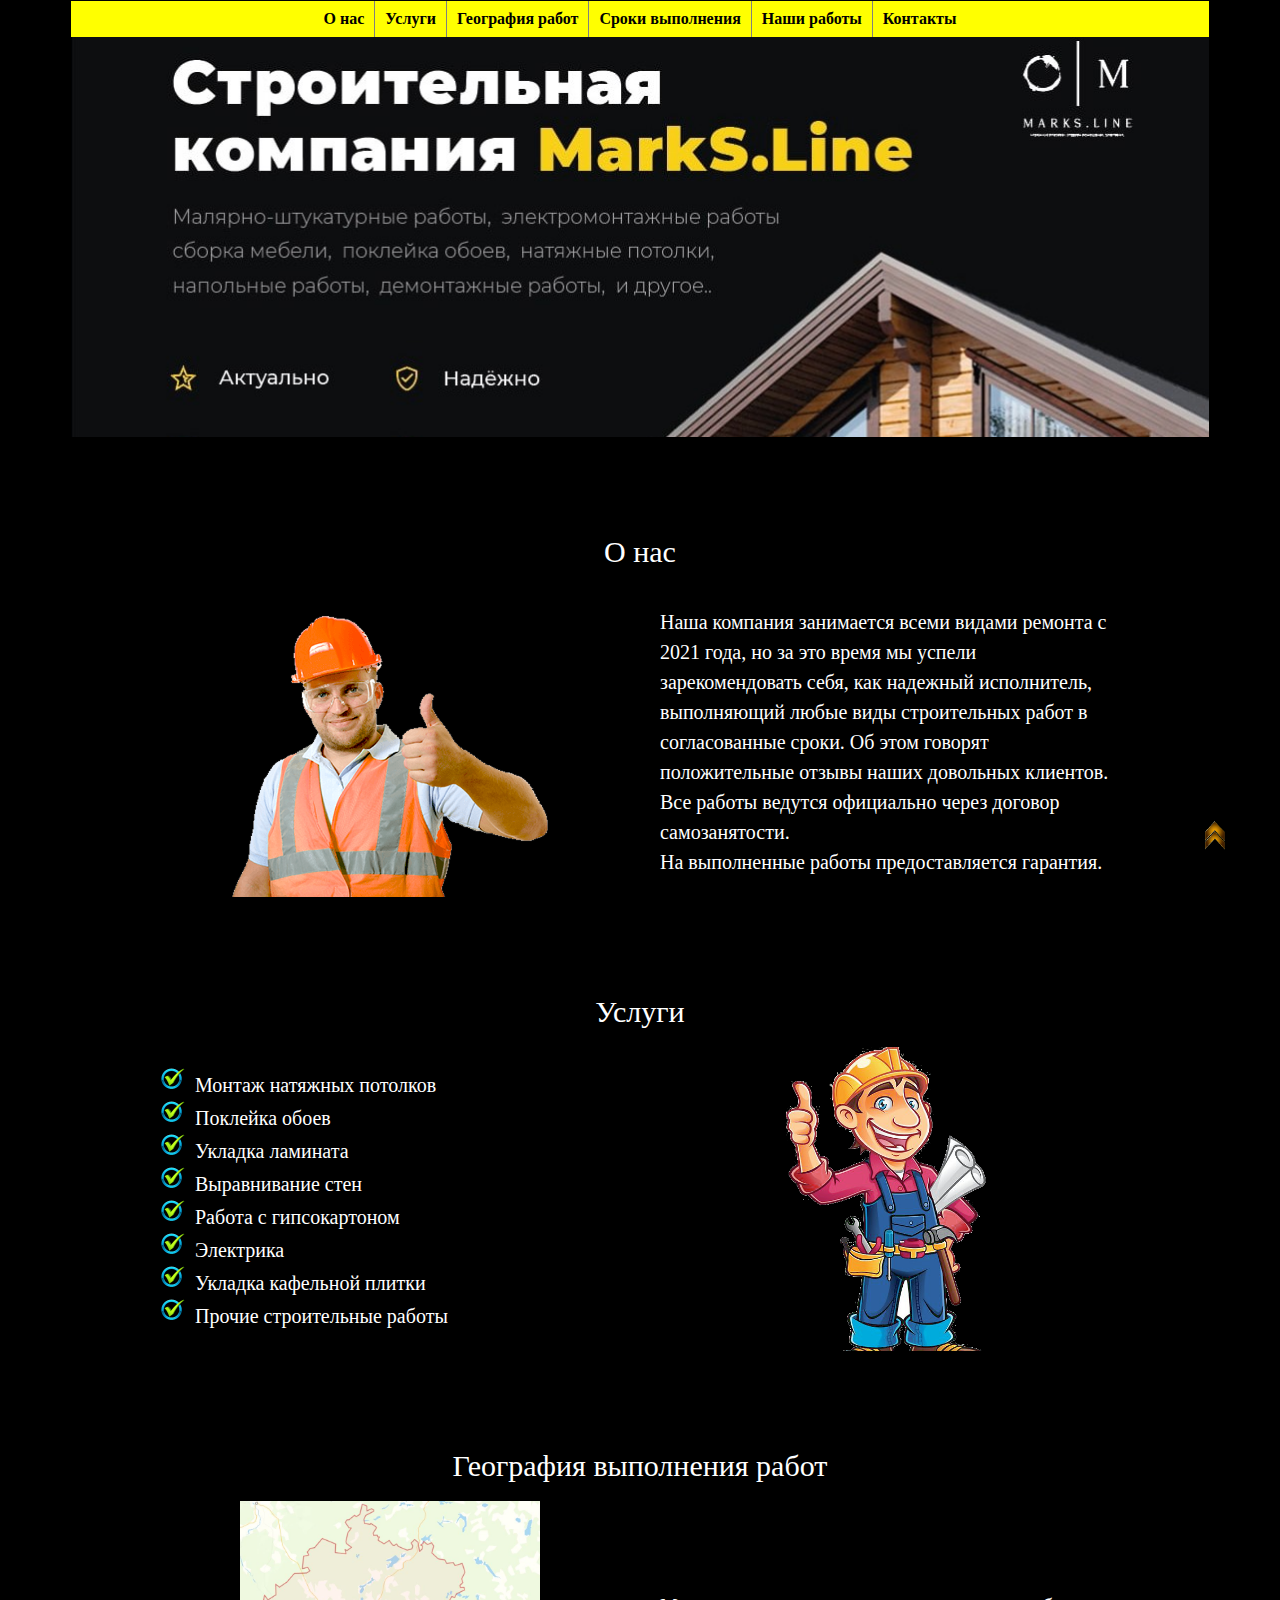
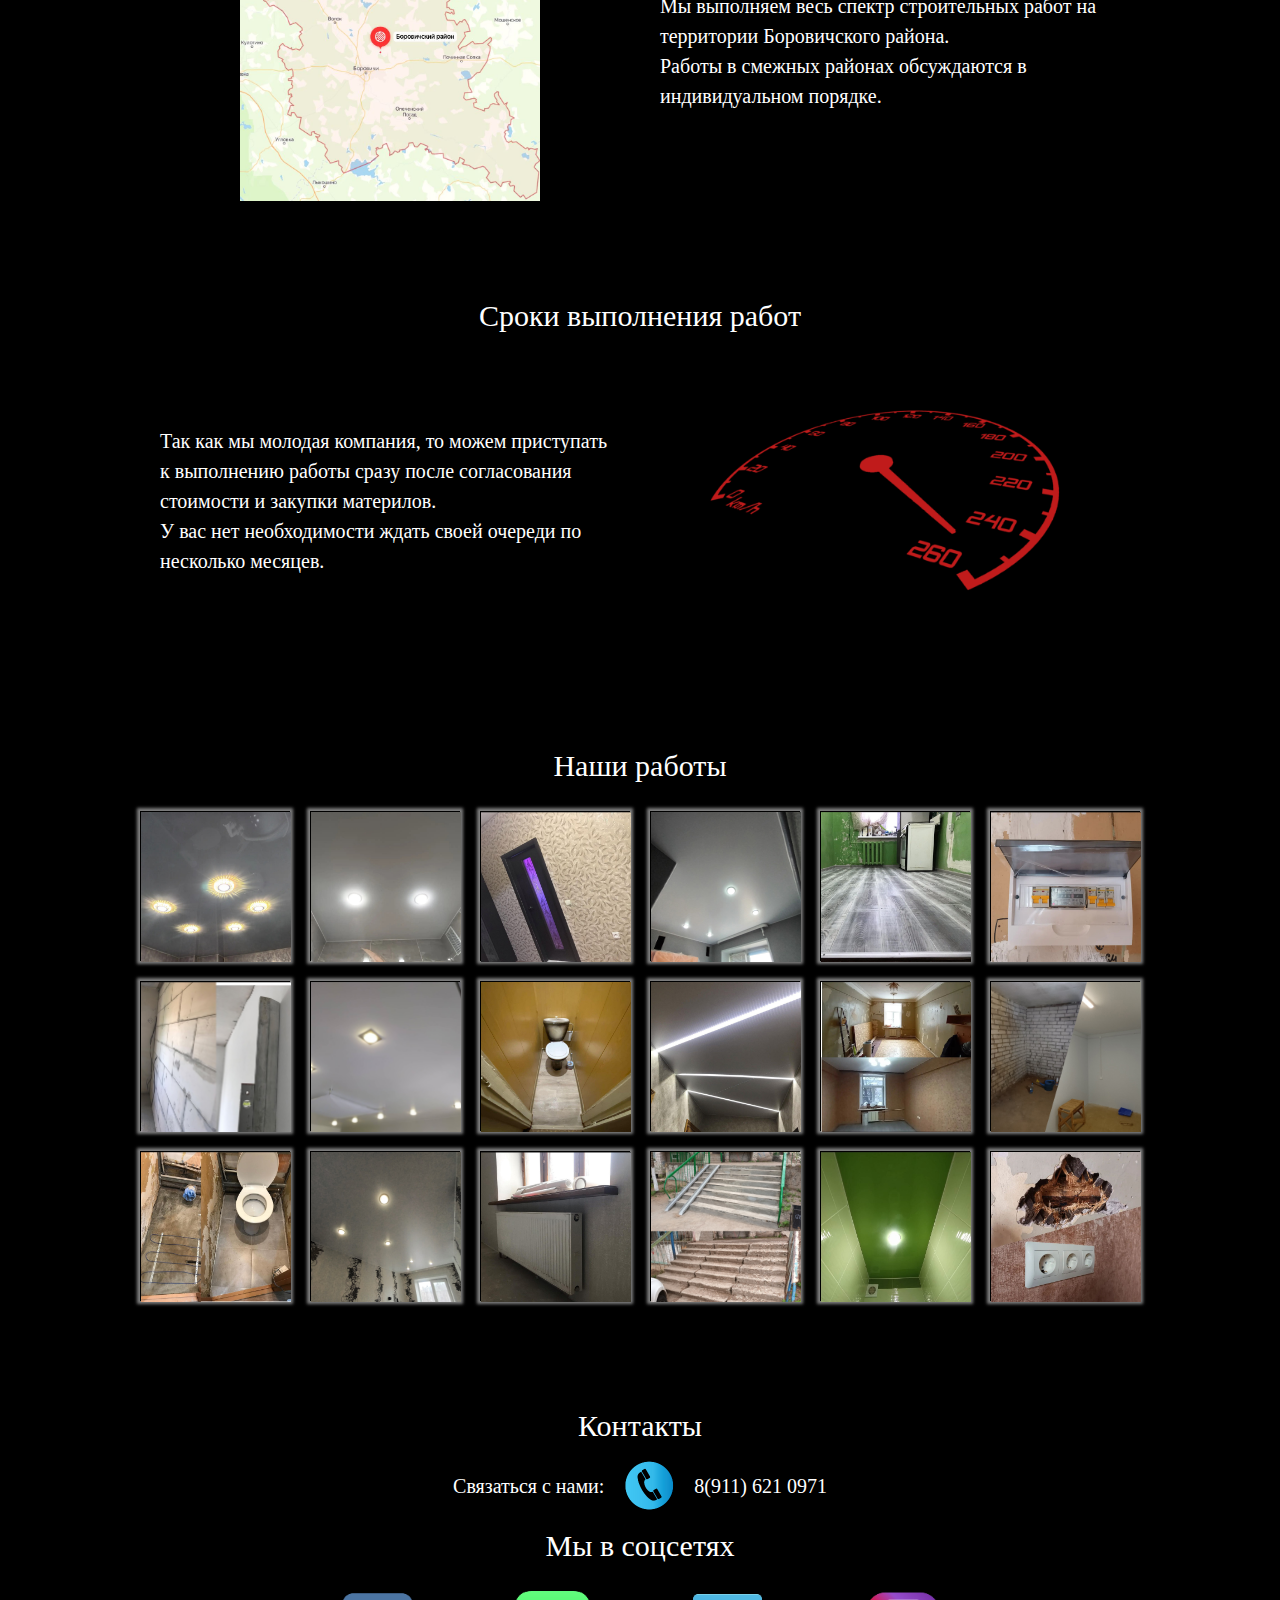
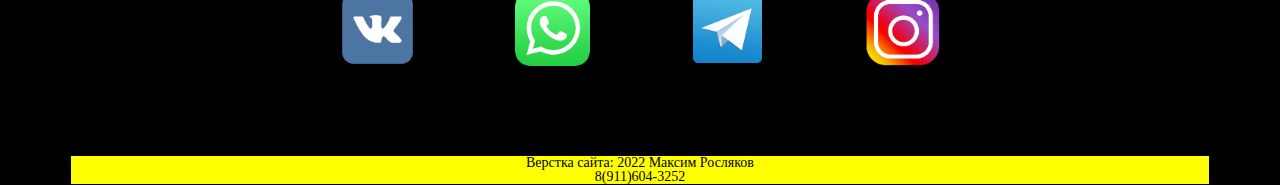
==== index.html @ 4c4a8132 "Add files via upload" ====
<!doctype html>
<html>

<head>
	<meta charset="utf-8">
	<title>MarksLine Ремонт квартир в городе Боровичи и районе</title>
	<link rel="shortcut icon" href="img/icon.jpg">
	<meta name="viewport" content="width=device-width, initial-scale=1.0">
	<link rel="stylesheet" href="css\style_base.css">
	<link rel="stylesheet" href="css\style.css">
	<meta name="description" content="Ремонт квартир в городе Боровичи и районе. Делаем все виды ремонта: натяжные потолки, поклейка обоев, выравнивание стен, ламинат, ремонт ванных комнат, полы, плитка. Работаем по договору">
	<meta name="yandex-verification" content="36c508fd38921c4e">
</head>

<body>
<!-- Yandex.Metrika counter -->
<script type="text/javascript" >
   (function(m,e,t,r,i,k,a){m[i]=m[i]||function(){(m[i].a=m[i].a||[]).push(arguments)};
   m[i].l=1*new Date();k=e.createElement(t),a=e.getElementsByTagName(t)[0],k.async=1,k.src=r,a.parentNode.insertBefore(k,a)})
   (window, document, "script", "https://mc.yandex.ru/metrika/tag.js", "ym");

   ym(89680756, "init", {
        clickmap:true,
        trackLinks:true,
        accurateTrackBounce:true,
        webvisor:true
   });
</script>
<noscript><div><img src="https://mc.yandex.ru/watch/89680756" style="position:absolute; left:-9999px;" alt="" /></div></noscript>
<!-- /Yandex.Metrika counter -->

<div class="container">
	<header>
		<div class="menu">
			<div class="menu_buttons"><a href="#about_us">О нас</a></div>
			<div class="menu_buttons"><a href="#service">Услуги</a></div>
			<div class="menu_buttons"><a href="#map">География работ</a></div>
			<div class="menu_buttons"><a href="#speed">Сроки выполнения</a></div>
			<div class="menu_buttons"><a href="#portfolio">Наши работы</a></div>
			<div class="menu_buttons"><a href="#contacts">Контакты</a></div>
		</div>
		<div class="header_bannner">
		</div>
	</header>

	<main>
		<div class="to_the_moon"><a href="#"><img src="img\up.png" width="100%"></a></div>
		<div class="about_us" id="about_us">
			<h2 align="center">О нас</h2>
			<div class="container_razdela">
				<div class="about_us_pic"></div>
				<div>
					<p>Наша компания занимается всеми видами ремонта с 2021 года, но за это время мы успели
					зарекомендовать себя, как надежный исполнитель, выполняющий любые виды строительных работ
					в согласованные сроки. Об этом говорят положительные отзывы наших довольных клиентов. </p>
					<p>Все работы ведутся официально через договор самозанятости.</p>
					<p>На выполненные работы предоставляется гарантия.</p>
				</div>
			</div>
		</div>
		<div class="service" id="service">
			<h2 align="center">Услуги</h2>
			<div class="container_razdela1">
				<div class="price">
					<ul>
						<li>Монтаж натяжных потолков</li>
						<li>Поклейка обоев</li>
						<li>Укладка ламината</li>
						<li>Выравнивание стен</li>
						<li>Работа с гипсокартоном</li>
						<li>Электрика</li>
						<li>Укладка кафельной плитки</li>
						<li>Прочие строительные работы</li>
					</ul>
				</div>
				<div class="service_pic"></div>
			</div>
		</div>
		<div class="map" id="map">
			<h2 align="center">География выполнения работ</h2>
			<div class="container_razdela">
				<div class="map_pic"></div>
				<div>
					<p>Мы выполняем весь спектр строительных работ на территории Боровичского района. </p>
					<p>Работы в смежных районах обсуждаются в индивидуальном порядке.</p>
				</div>
			</div>
		</div>
		<div class="speed" id="speed">
			<h2 align="center">Сроки выполнения работ</h2>
			<div class="container_razdela1">
				<div class="price">
					<p>Так как мы молодая компания, то можем приступать к выполнению работы сразу после согласования стоимости и закупки материлов. </p>
					<p>У вас нет необходимости ждать своей очереди по несколько месяцев.</p>
				</div>
				<div class="speed_pic"></div>
			</div>
		</div>
		<div class="portfolio" id="portfolio">
			<h2>Наши работы</h2>
	<div class="portfolio1">
		<div class="portfolio1_block">
			<div><a href="img/1.jpg" target="_blank"><img src="img/1.jpg" alt="Здесь должна быть картинка" width="150px" height="150px"></a></div>
			<div><a href="img/2.jpg" target="_blank"><img src="img/2.jpg" alt="Здесь должна быть картинка" width="150px" height="150px"></a></div>
			<div><a href="img/3.jpg" target="_blank"><img src="img/3.jpg" alt="Здесь должна быть картинка" width="150px" height="150px"></a></div>
			<div><a href="img/4.jpg" target="_blank"><img src="img/4.jpg" alt="Здесь должна быть картинка" width="150px" height="150px"></a></div>
			<div><a href="img/5.jpg" target="_blank"><img src="img/5.jpg" alt="Здесь должна быть картинка" width="150px" height="150px"></a></div>
			<div><a href="img/6.jpg" target="_blank"><img src="img/6.jpg" alt="Здесь должна быть картинка" width="150px" height="150px"></a></div>
			<div><a href="img/7.jpg" target="_blank"><img src="img/7.jpg" alt="Здесь должна быть картинка" width="150px" height="150px"></a></div>
			<div><a href="img/8.jpg" target="_blank"><img src="img/8.jpg" alt="Здесь должна быть картинка" width="150px" height="150px"></a></div>
			<div><a href="img/9.jpg" target="_blank"><img src="img/9.jpg" alt="Здесь должна быть картинка" width="150px" height="150px"></a></div>
		</div>
		<div class="portfolio1_block">
			<div><a href="img/10.jpg" target="_blank"><img src="img/10.jpg" alt="Здесь должна быть картинка" width="150px" height="150px"></a></div>
			<div><a href="img/11.jpg" target="_blank"><img src="img/11.jpg" alt="Здесь должна быть картинка" width="150px" height="150px"></a></div>
			<div><a href="img/12.jpg" target="_blank"><img src="img/12.jpg" alt="Здесь должна быть картинка" width="150px" height="150px"></a></div>
			<div><a href="img/13.jpg" target="_blank"><img src="img/13.jpg" alt="Здесь должна быть картинка" width="150px" height="150px"></a></div>
			<div><a href="img/14.jpg" target="_blank"><img src="img/14.jpg" alt="Здесь должна быть картинка" width="150px" height="150px"></a></div>
			<div><a href="img/15.jpg" target="_blank"><img src="img/15.jpg" alt="Здесь должна быть картинка" width="150px" height="150px"></a></div>
			<div><a href="img/16.jpg" target="_blank"><img src="img/16.jpg" alt="Здесь должна быть картинка" width="150px" height="150px"></a></div>
			<div><a href="img/17.jpg" target="_blank"><img src="img/17.jpg" alt="Здесь должна быть картинка" width="150px" height="150px"></a></div>
			<div><a href="img/18.jpg" target="_blank"><img src="img/18.jpg" alt="Здесь должна быть картинка" width="150px" height="150px"></a></div>
		</div>
	</div>
		</div>
		<div class="contacts" id="contacts">
			<h2>Контакты</h2>
			<div class="phone">
				<div class="phone_us">Связаться с нами:</div>
				<div><a href="tel:89116210971" target="_blank"><div class="phone_pic"></div></a></div>
				<div class="phone_link"><a href="tel:89116210971" target="_blank">8(911) 621 0971</a></div>
			</div>
			<h2>Мы в соцсетях</h2>
			<div class="socseti">
				<a href="https://vk.com/marks.line" target="_blank"><div class="vk"></div></a>
				<a href="https://wa.me/79116210971" target="_blank"><div class="whatsapp"></div></a>
				<a href="https://telegram.me/79116210971" target="_blank"><div class="telegram"></div></a>
				<a href="https://www.instagram.com/marks.line/?igshid=YmMyMTA2M2Y%3D" target="_blank"><div class="instagram"></div></a>
			</div>
		</div>

	</main>

	<footer>
		Верстка сайта: 2022 Максим Росляков <br> 8(911)604-3252
	</footer>
</div>
</body>
</html>
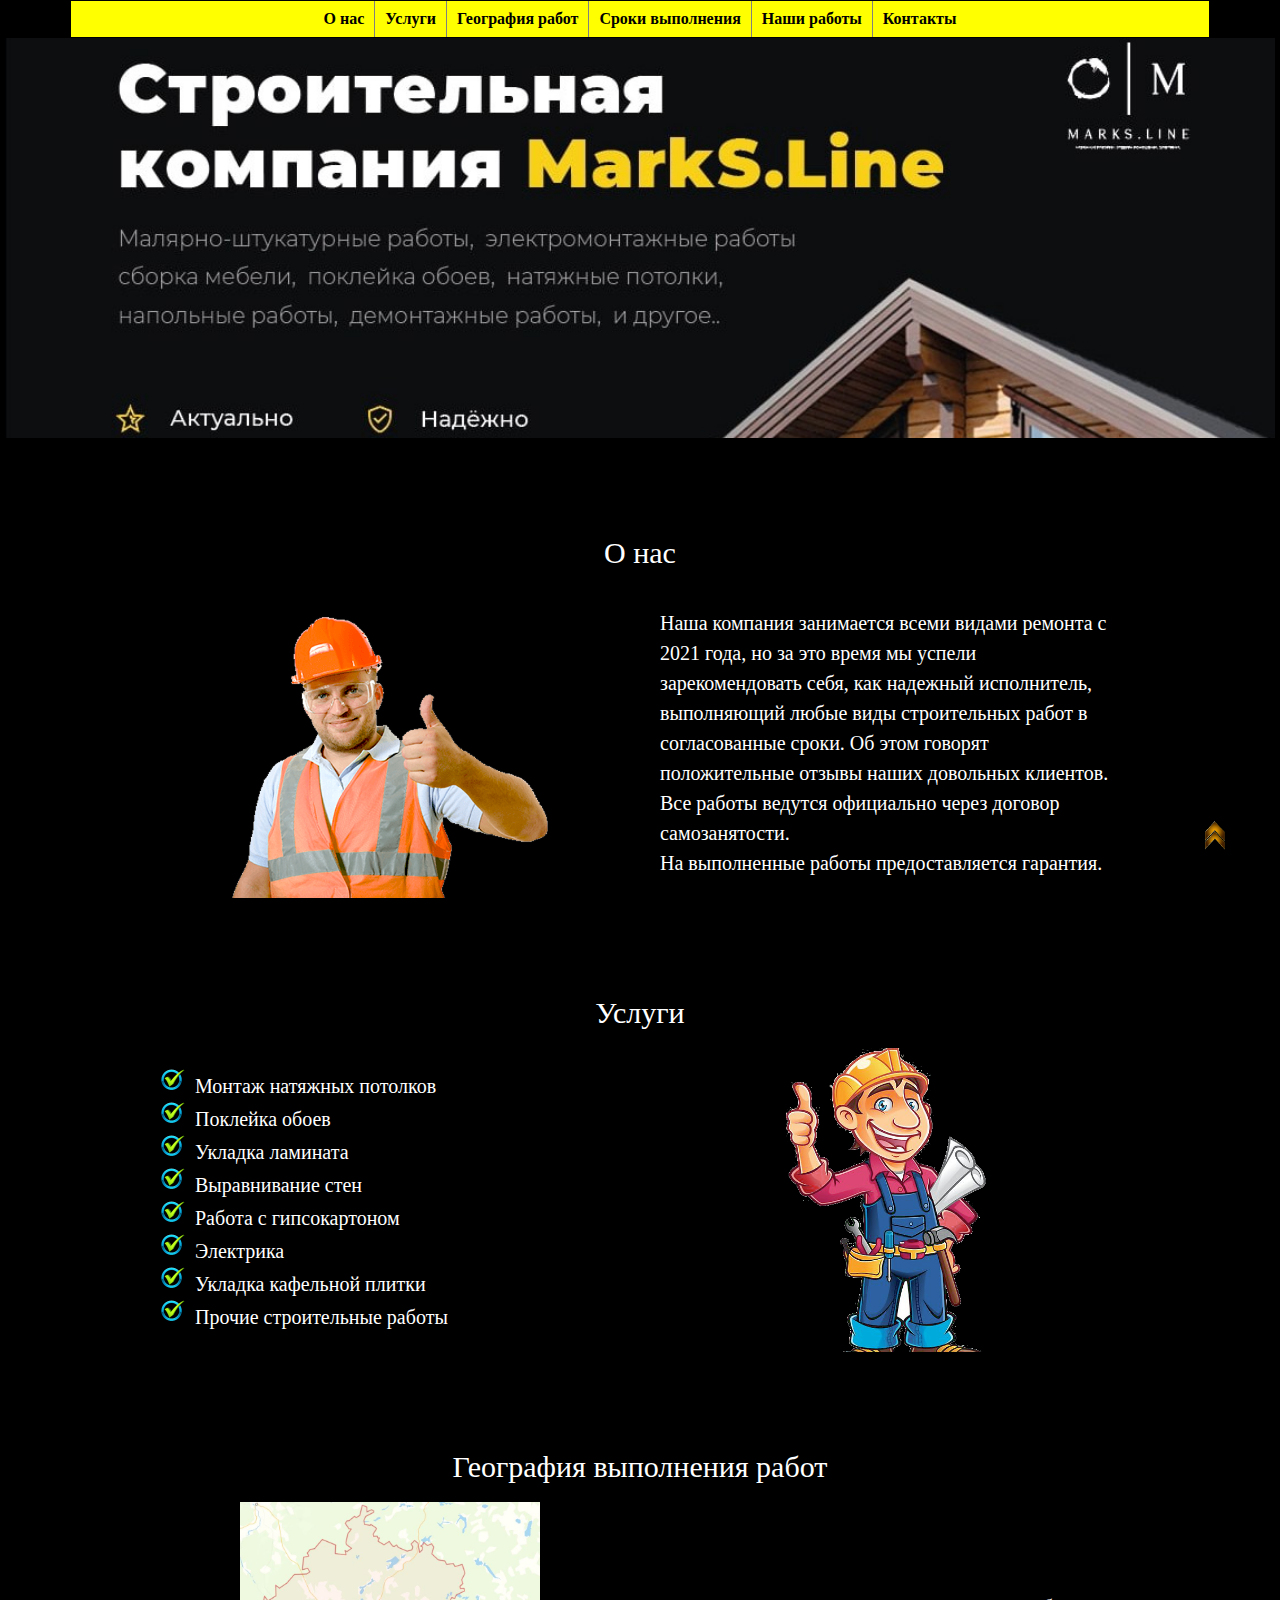
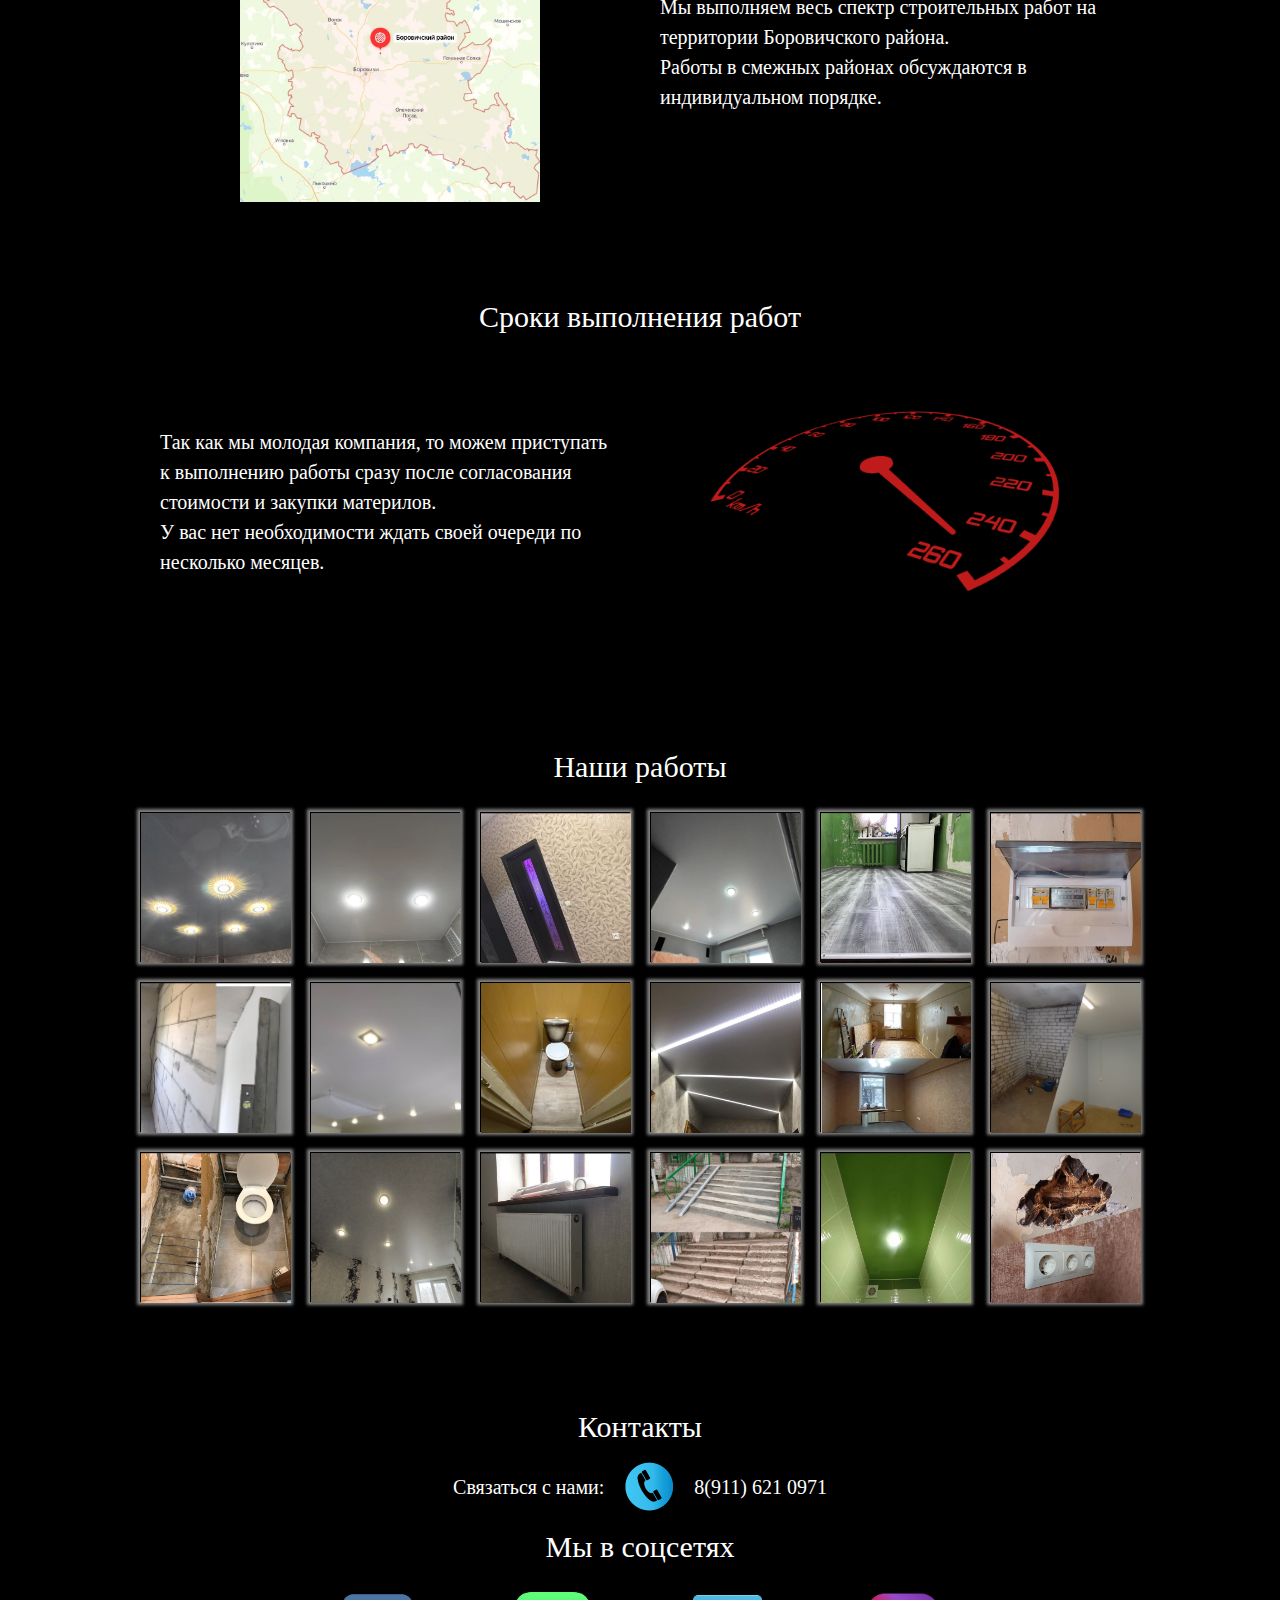
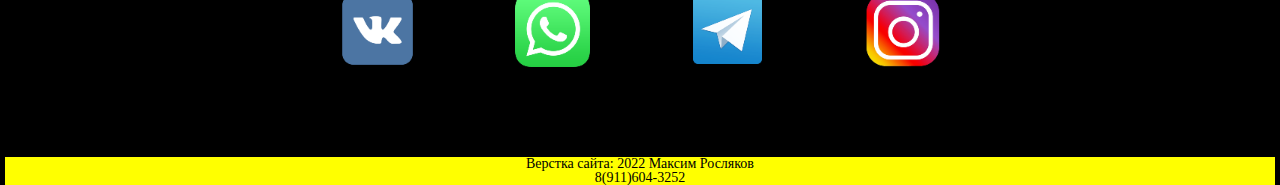
==== commit 8b63ee0a: "add burger menu in mobile version" ====
--- a/index.html
+++ b/index.html
@@ -10,6 +10,7 @@
 	<link rel="stylesheet" href="css\style.css">
 	<meta name="description" content="Ремонт квартир в городе Боровичи и районе. Делаем все виды ремонта: натяжные потолки, поклейка обоев, выравнивание стен, ламинат, ремонт ванных комнат, полы, плитка. Работаем по договору">
 	<meta name="yandex-verification" content="36c508fd38921c4e">
+	<script type="text/javascript" src="js/script.js"></script>
 </head>
 
 <body>
@@ -31,6 +32,7 @@
 
 <div class="container">
 	<header>
+<!--------------------------desktop menu---------------------------->
 		<div class="menu">
 			<div class="menu_buttons"><a href="#about_us">О нас</a></div>
 			<div class="menu_buttons"><a href="#service">Услуги</a></div>
@@ -39,6 +41,18 @@
 			<div class="menu_buttons"><a href="#portfolio">Наши работы</a></div>
 			<div class="menu_buttons"><a href="#contacts">Контакты</a></div>
 		</div>
+<!------------------------mobile menu------------------------------>
+		<div class="menu_mobile" id="menu" onclick="open1();">
+		<ul id="hide">|||</div>
+			<li class="punkt" id="menu_open_check1"><a href="#about_us">О нас</a></li>
+			<li class="punkt" id="menu_open_check2"><a href="#service">Услуги</a></li>
+			<li class="punkt" id="menu_open_check3"><a href="#map">География работ</a></li>
+			<li class="punkt" id="menu_open_check4"><a href="#speed">Сроки выполнения</a></li>
+			<li class="punkt" id="menu_open_check5"><a href="#portfolio">Наши работы</a></li>
+			<li class="punkt" id="menu_open_check6"><a href="#contacts">Контакты</a></li>
+		</ul>
+	</div>
+<!----------------------------------------------------------------->
 		<div class="header_bannner">
 		</div>
 	</header>
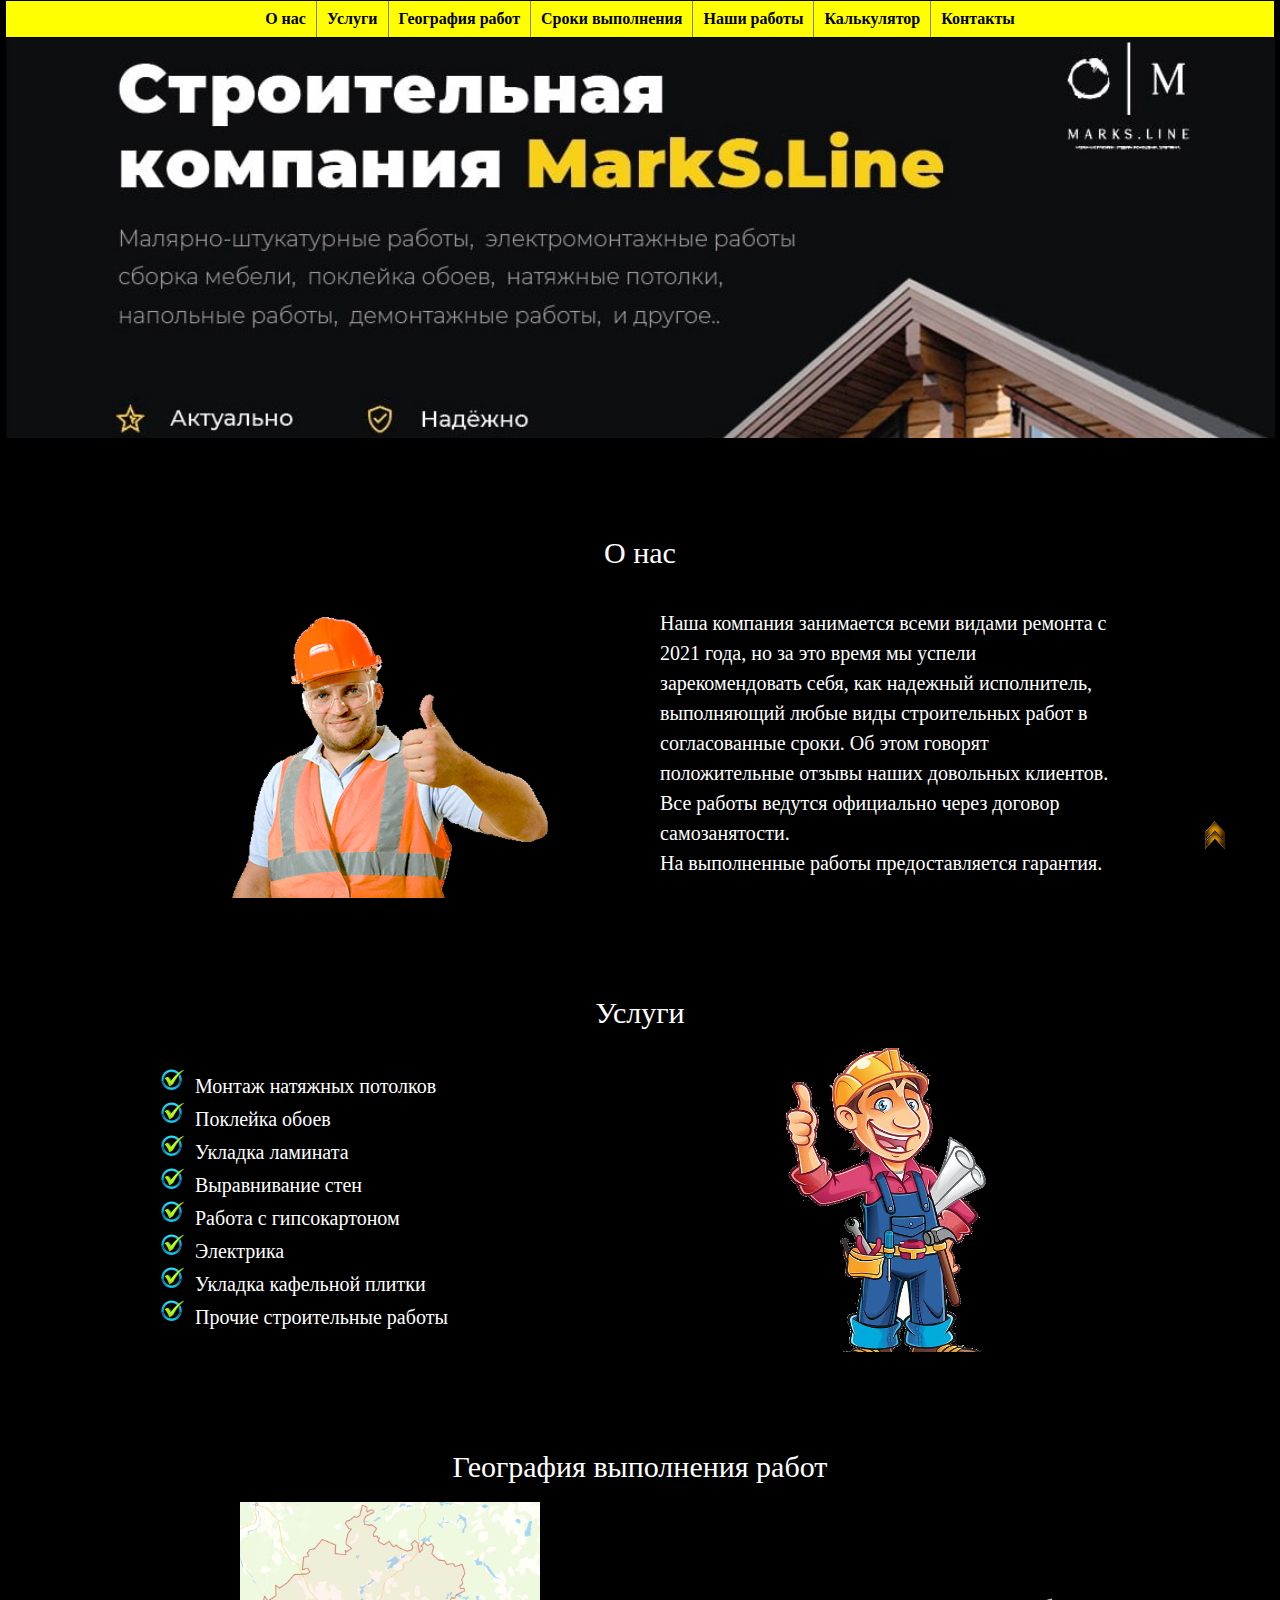
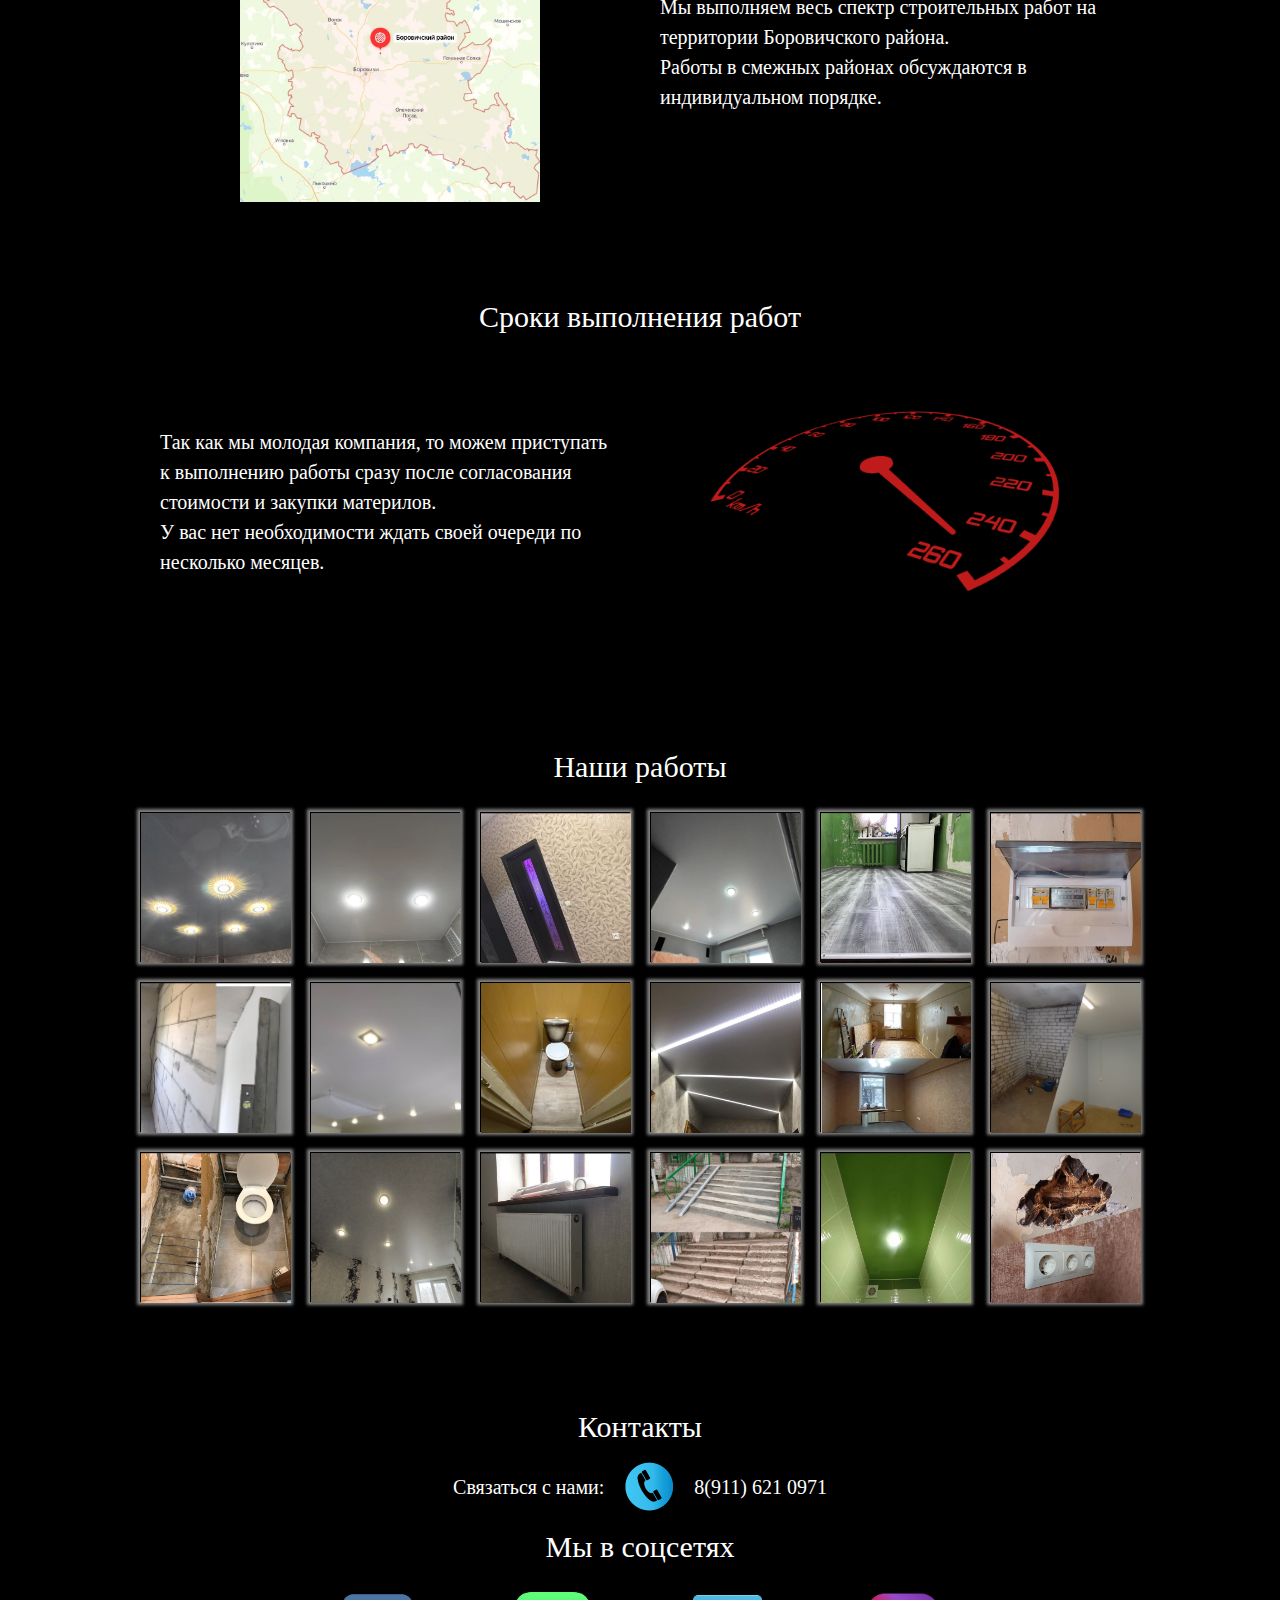
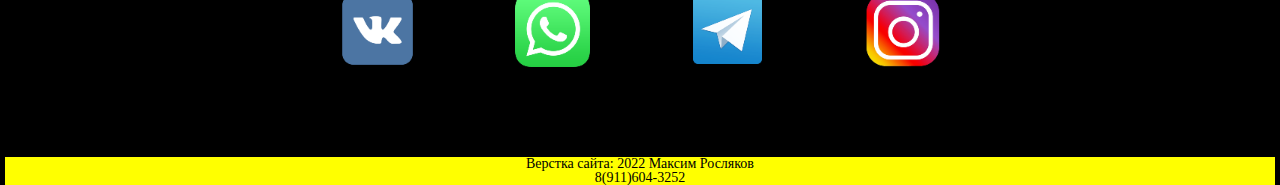
==== commit 64129da2: "add ceiling calculator page" ====
--- a/index.html
+++ b/index.html
@@ -39,6 +39,7 @@
 			<div class="menu_buttons"><a href="#map">География работ</a></div>
 			<div class="menu_buttons"><a href="#speed">Сроки выполнения</a></div>
 			<div class="menu_buttons"><a href="#portfolio">Наши работы</a></div>
+			<div class="menu_buttons"><a href="ceiling_calculator.html" target="_blank">Калькулятор</a></div>
 			<div class="menu_buttons"><a href="#contacts">Контакты</a></div>
 		</div>
 <!------------------------mobile menu------------------------------>
@@ -49,7 +50,8 @@
 			<li class="punkt" id="menu_open_check3"><a href="#map">География работ</a></li>
 			<li class="punkt" id="menu_open_check4"><a href="#speed">Сроки выполнения</a></li>
 			<li class="punkt" id="menu_open_check5"><a href="#portfolio">Наши работы</a></li>
-			<li class="punkt" id="menu_open_check6"><a href="#contacts">Контакты</a></li>
+			<li class="punkt" id="menu_open_check6"><a href="ceiling_calculator.html" target = "_blank">Калькулятор</a></li>
+			<li class="punkt" id="menu_open_check7"><a href="#contacts">Контакты</a></li>
 		</ul>
 	</div>
 <!----------------------------------------------------------------->
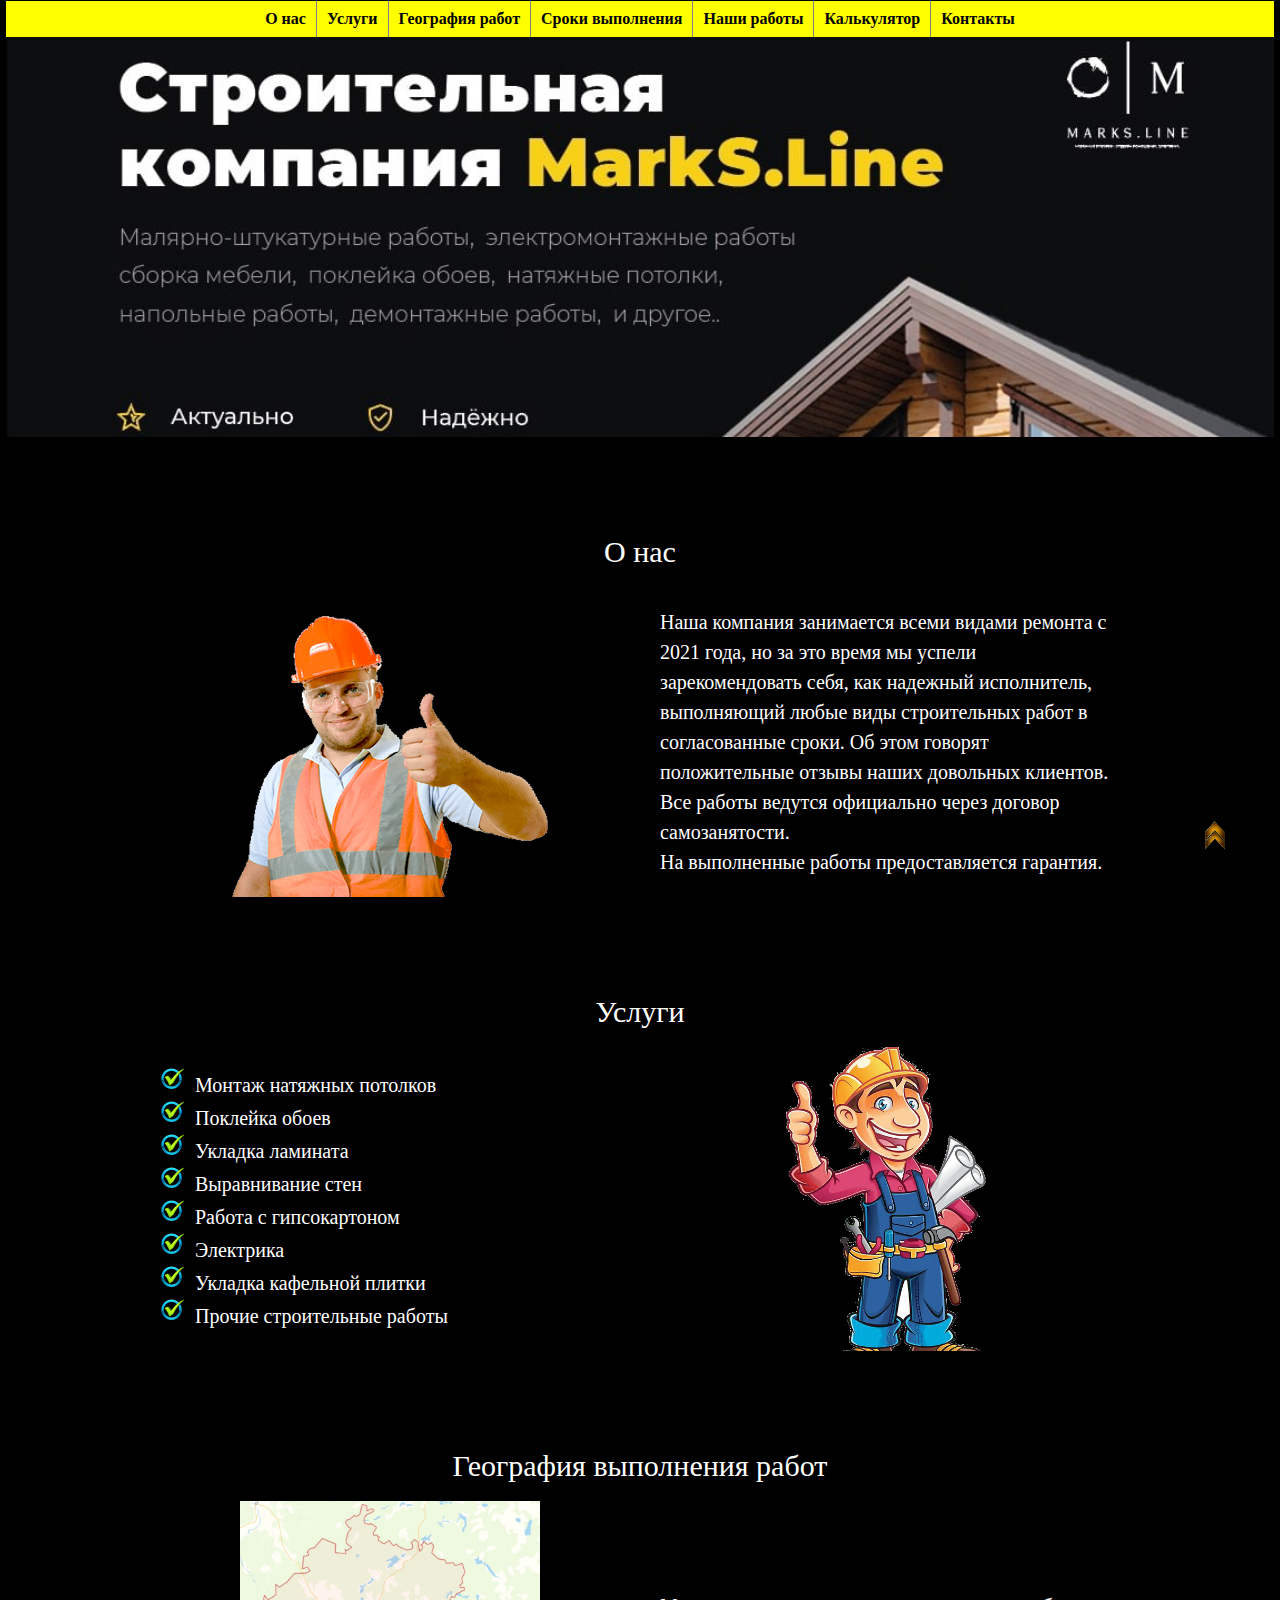
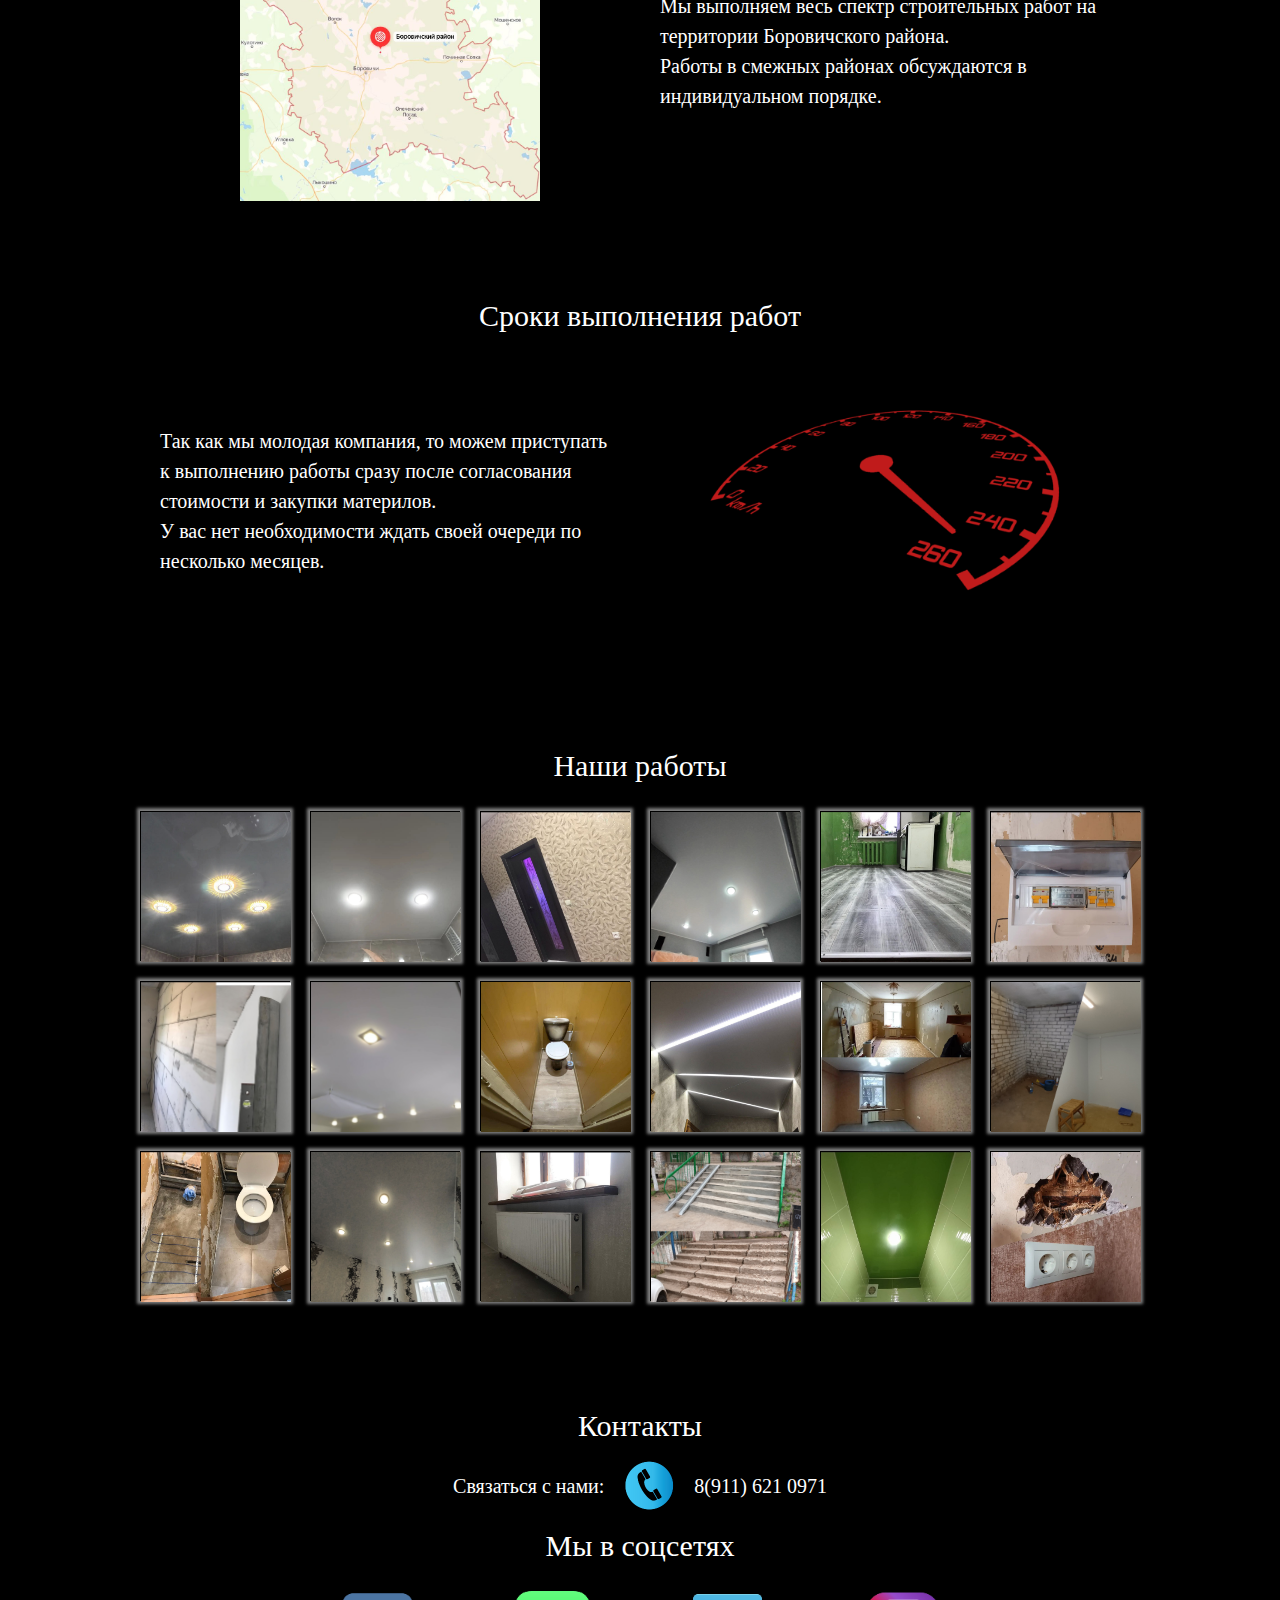
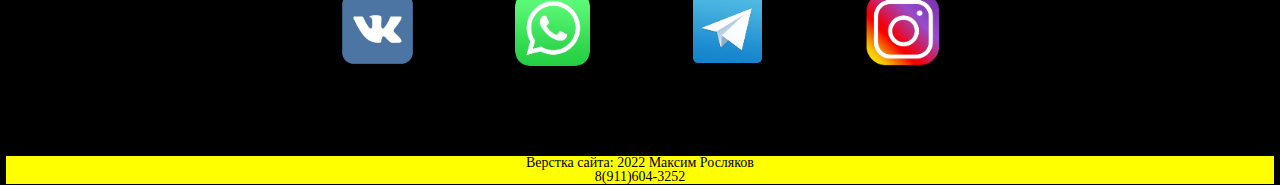
==== commit 4e25abd1: "fixed mobile menu, divide css styles" ====
--- a/index.html
+++ b/index.html
@@ -6,11 +6,12 @@
 	<title>MarksLine Ремонт квартир в городе Боровичи и районе</title>
 	<link rel="shortcut icon" href="img/icon.jpg">
 	<meta name="viewport" content="width=device-width, initial-scale=1.0">
-	<link rel="stylesheet" href="css\style_base.css">
-	<link rel="stylesheet" href="css\style.css">
+	<link rel="stylesheet" href="css/style_base.css">
+	<link rel="stylesheet" href="css/menu.css">
+	<link rel="stylesheet" href="css/style_index.css">
 	<meta name="description" content="Ремонт квартир в городе Боровичи и районе. Делаем все виды ремонта: натяжные потолки, поклейка обоев, выравнивание стен, ламинат, ремонт ванных комнат, полы, плитка. Работаем по договору">
 	<meta name="yandex-verification" content="36c508fd38921c4e">
-	<script type="text/javascript" src="js/script.js"></script>
+	<script type="text/javascript" src="js/script_menu.js"></script>
 </head>
 
 <body>
@@ -43,17 +44,16 @@
 			<div class="menu_buttons"><a href="#contacts">Контакты</a></div>
 		</div>
 <!------------------------mobile menu------------------------------>
-		<div class="menu_mobile" id="menu" onclick="open1();">
-		<ul id="hide">|||</div>
-			<li class="punkt" id="menu_open_check1"><a href="#about_us">О нас</a></li>
-			<li class="punkt" id="menu_open_check2"><a href="#service">Услуги</a></li>
-			<li class="punkt" id="menu_open_check3"><a href="#map">География работ</a></li>
-			<li class="punkt" id="menu_open_check4"><a href="#speed">Сроки выполнения</a></li>
-			<li class="punkt" id="menu_open_check5"><a href="#portfolio">Наши работы</a></li>
-			<li class="punkt" id="menu_open_check6"><a href="ceiling_calculator.html" target = "_blank">Калькулятор</a></li>
-			<li class="punkt" id="menu_open_check7"><a href="#contacts">Контакты</a></li>
-		</ul>
-	</div>
+	<div class="menu_mobile" id="menu" onclick="open1();">|||</div>
+	<ul id="hide">
+		<li class="punkt" id="menu_open_check1"><a href="#about_us" onclick = "open1();">О нас</a></li>
+		<li class="punkt" id="menu_open_check2"><a href="#service" onclick = "open1();">Услуги</a></li>
+		<li class="punkt" id="menu_open_check3"><a href="#map" onclick = "open1();">География работ</a></li>
+		<li class="punkt" id="menu_open_check4"><a href="#speed" onclick = "open1();">Сроки выполнения</a></li>
+		<li class="punkt" id="menu_open_check5"><a href="#portfolio" onclick = "open1();">Наши работы</a></li>
+		<li class="punkt" id="menu_open_check6"><a href="ceiling_calculator.html" target = "_blank" onclick = "open1();">Калькулятор</a></li>
+		<li class="punkt" id="menu_open_check7"><a href="#contacts" onclick = "open1();">Контакты</a></li>
+	</ul>
 <!----------------------------------------------------------------->
 		<div class="header_bannner">
 		</div>
--- a/css/style_base.css
+++ b/css/style_base.css
@@ -0,0 +1,40 @@
+﻿
+/*Обнуление*/
+*{
+	padding: 0;
+	margin: 0;
+	border: 0;
+}
+
+
+*,*:before,*:after{
+	-moz-box-sizing: border-box;
+	-webkit-box-sizing: border-box;
+	box-sizing: border-box;
+}
+:focus,:active{outline: none;}
+a:focus,a:active{outline: none;}
+
+nav,footer,header,aside{display: block;}
+
+html,body{
+	height: 100%;
+	width: 100%;
+	font-size: 100%;
+	line-height: 1;
+	font-size: 14px;
+	-ms-text-size-adjust: 100%;
+	-moz-text-size-adjust: 100%;
+	-webkit-text-size-adjust: 100%;
+}
+input,button,textarea{font-family:inherit;}
+
+input::-ms-clear{display: none;}
+button{cursor: pointer;}
+button::-moz-focus-inner {padding:0;border:0;}
+a, a:visited{text-decoration: none;color:inherit;}
+a:hover{text-decoration: none;}
+ul li{list-style: none;}
+img{vertical-align: top;}
+
+h1,h2,h3,h4,h5,h6{font-size:inherit;font-weight: 400;}--- a/css/menu.css
+++ b/css/menu.css
@@ -0,0 +1,107 @@
+@keyframes fadeIn{
+    0%{
+        opacity: 0;
+    }
+
+    100%{
+        opacity: 1;
+    }
+}
+
+@keyframes rotateMenu1{
+    0%{
+        transform:rotate(90deg);
+    }
+
+    100%{
+        transform:rotate(0deg);
+        border-radius:50%;
+    }
+}
+
+@keyframes rotateMenu2{
+    0%{
+        transform:rotate(0deg);
+    }
+
+    100%{
+        transform:rotate(90deg);
+    }
+}
+/*---------------------desktop menu--------------*/
+.menu {
+    display:flex;
+    flex-flow:row nowrap;
+    justify-content: center;
+    width: 100%;
+    min-width: 700px;
+    background: yellow;
+    color: black;
+    font-weight: 600;
+    position: relative;
+}
+.menu_buttons:last-child {
+    border-right: 0;
+}
+
+.menu_buttons {
+    border-right: 1px solid grey;
+    padding: 10px 10px;
+    font-size: 16px;
+    position: relative;
+}
+
+.menu_buttons:hover {
+    background-color: yellow;
+    cursor: pointer;
+    top: 5px;
+}
+/*----------------mobile menu----------------*/
+.menu_mobile{
+    position: fixed;
+    top: 0;
+    left: 0;
+    z-index: 1;
+    display:none;
+    width:45px;
+    height:45px;
+    background:yellow;
+    border-radius:5px;
+    border:1px solid black;
+    font-size:31px;
+    font-weight:700;
+    text-align:center;
+    transform:rotate(90deg);
+    padding:4px 0px 0px 0px;
+    font-family:arial;
+    color: black;
+}
+
+.punkt{
+    display:none;
+    color:black;
+    font-size:26px;
+    font-family:arial;
+    font-weight:500;
+    margin:0 0 0 10px;
+    width:300px;
+    opacity:1;
+    background:yellow;
+    border-bottom: 1px dotted black;
+}
+
+.punkt>a{
+    display: inline-block;
+    width: 260px;
+}
+
+.punkt:before{
+    content:"";
+    margin:0 20px 0 0;
+}
+#hide{
+    position: fixed;
+    z-index: 2;
+    top: 45px;
+    left: 0;
+}--- a/css/style_index.css
+++ b/css/style_index.css
@@ -0,0 +1,317 @@
+html{
+    scroll-behavior:smooth;
+    padding:0 5px;
+}
+
+body{
+    font-size: 14px;
+    color: white;
+    background-color: black;
+}
+
+h2{
+    font-size: 30px;
+    display: inline-block;
+    margin: 20px auto;
+}
+
+p{
+    font-size: 20px;
+    color: white;
+    line-height: 1.5;
+}
+
+li{
+    font-size: 20px;
+    color: white;
+    line-height: 1.5;
+}
+
+.header_bannner {
+    display: flex;
+    width: 100%;
+    min-width:700px;
+    height:400px;
+    background:url(../img/banner1.jpg);
+    background-size: cover;
+    justify-content: center;
+}
+
+.about_us {
+    display: flex;
+    flex-flow: column wrap;
+    margin: 80px 0 0 0;
+}
+
+.service {
+    display: flex;
+    flex-flow: column wrap;
+    margin: 80px 0 0 0;
+}
+
+.price {
+    display: flex;
+    flex-flow: column wrap;
+    justify-content: center;
+    width: 500px;
+    padding: 20px;
+}
+
+.container_razdela{
+    display: flex;
+    flex-flow: row wrap;
+    width: 100%;
+    justify-content: center;
+}
+
+.container_razdela div:last-child{
+    display: flex;
+    flex-flow: column wrap;
+    justify-content: center;
+    width: 500px;
+    padding: 20px;
+}
+
+.about_us_pic{
+    display: flex;
+    background: url(../img/Nadezhnost.png);
+    background-size:auto 100%;
+    background-repeat: no-repeat;
+    background-position: center;
+    width: 500px;
+    min-height: 300px;
+    padding: 20px;
+}
+
+.service_pic {
+    display: flex;
+    background: url(../img/price.png);
+    background-size:auto 100%;
+    background-repeat: no-repeat;
+    background-position: center;
+    width: 500px;
+    min-height: 300px;
+    padding: 20px;
+}
+
+.container_razdela1{
+    display: flex;
+    flex-flow: row wrap-reverse;
+    width: 100%;
+    justify-content: center;
+}
+
+.price ul li:before{
+    content: "";
+    width: 25px;
+    height: 25px;
+    display: inline-block;
+    background: url(../img/check.png) no-repeat;
+    background-size: cover;
+    margin-right: 10px;
+}
+
+.map{
+    display: flex;
+    flex-flow: column wrap;
+    margin: 80px 0 0 0;
+}
+
+.map_pic {
+    display: flex;
+    background: url(../img/map1.jpg);
+    background-size:auto 100%;
+    background-repeat: no-repeat;
+    background-position: center;
+    width: 500px;
+    min-height: 300px;
+    padding: 20px;
+}
+
+.speed{
+    display: flex;
+    flex-flow: column wrap;
+    margin: 80px 0 0 0;
+}
+
+.speed_pic {
+    display: flex;
+    background: url(../img/speed.png);
+    background-size:auto 100%;
+    background-repeat: no-repeat;
+    background-position: center;
+    width: 500px;
+    min-height: 300px;
+    padding: 20px;
+}
+.contacts{
+    display: flex;
+    flex-flow: column wrap;
+    margin: 80px 0 0 0;
+}
+.phone{
+    display: flex;
+    flex-flow: row nowrap;
+    justify-content: center;
+    font-size: 20px;
+}
+.phone_pic{
+    background: url(../img/phone.png);
+    width: 50px;
+    height: 50px;
+    background-size: cover;
+    margin: 0 auto;
+}
+.phone_pic:hover{
+    transform: rotate(-45deg);
+    transition: 0.5s;
+}
+.phone_link{
+    margin: auto 20px;
+}
+.phone_us {
+    margin: auto 20px;
+}
+.phone_link:hover{
+    margin-top: calc(+10px);
+    text-shadow: 0px 10px 2px white;
+}
+.socseti {
+    display: flex;
+    flex-flow: row nowrap;
+    justify-content: center;
+    position: relative;
+}
+.vk {
+    background: url(../img/vk.png);
+    width: 75px;
+    height: 75px;
+    background-size: cover;
+    margin: 10px 50px;
+}
+.vk:hover{
+    transform: rotate(360deg);
+    transition: 0.5s;
+}
+.whatsapp {
+    background: url(../img/whatsapp.png);
+    width: 75px;
+    height: 75px;
+    background-size: cover;
+    margin: 10px 50px;
+}
+.whatsapp:hover{
+    transform: rotate(360deg);
+    transition: 0.5s;
+}
+.telegram {
+    background: url(../img/telegram.png);
+    width: 75px;
+    height: 75px;
+    background-size: cover;
+    margin: 10px 50px;
+}
+.telegram:hover{
+    transform: rotate(360deg);
+    transition: 0.5s;
+}
+.instagram {
+    background: url(../img/instagram.png);
+    width: 75px;
+    height: 75px;
+    background-size: cover;
+    margin: 10px 50px;
+}
+.instagram:hover{
+    transform: rotate(360deg);
+    transition: 0.5s;
+}
+.portfolio{
+    display: flex;
+    flex-flow: column wrap;
+    margin: 80px 0 0 0;
+}
+.container_razdela2{
+    display: flex;
+    flex-flow: row wrap;
+    width: 100%;
+    justify-content: center;
+}
+/*Кнопка вверх*/
+
+.to_the_moon {
+    width:30px;
+    height:30px;
+    position:fixed;
+    bottom:50px;
+    right:50px;
+    color:black;
+}
+.to_the_moon:hover{
+    box-shadow: 0 0 10px yellow;
+}
+footer{
+    margin: 80px 0 0 0;
+    font-size: 14px;
+    color: black;
+    background: yellow;
+    text-align: center;
+}
+
+.portfolio1{
+    display:flex;
+    flex-flow:row wrap;
+    justify-content:center;
+
+}
+.portfolio1_block{
+    display:flex;
+    flex-flow:row wrap;
+    max-width:510px;
+    justify-content: center;
+}
+.portfolio1_block>div{
+    width:150px;
+    height:150px;
+    border:1px solid black;
+    margin:10px;
+    box-shadow:0 0 3px 3px grey;
+}
+.portfolio1_block>div:hover{
+    cursor:pointer;
+    transform:scale(1.1, 1.1);
+    transition:0.5s;
+}
+.container{
+    border:1px solid black;
+}
+
+@media(max-width:720px){
+    .container{
+        width:100%;
+        margin:0px auto;
+        }
+    .menu {
+    display: none;
+    }
+    .menu_mobile{
+        display: block;
+    }
+    .punkt{
+        display: none;
+    }
+    .header_bannner {
+        width: 100%;
+        min-width: 320px;
+        background-size: cover;
+        background-repeat: no-repeat;
+        height: 300px;
+     }
+    .phone{
+        flex-flow: column wrap;
+        align-content: center;
+    }
+    .socseti {
+        flex-flow: row wrap;
+    }
+}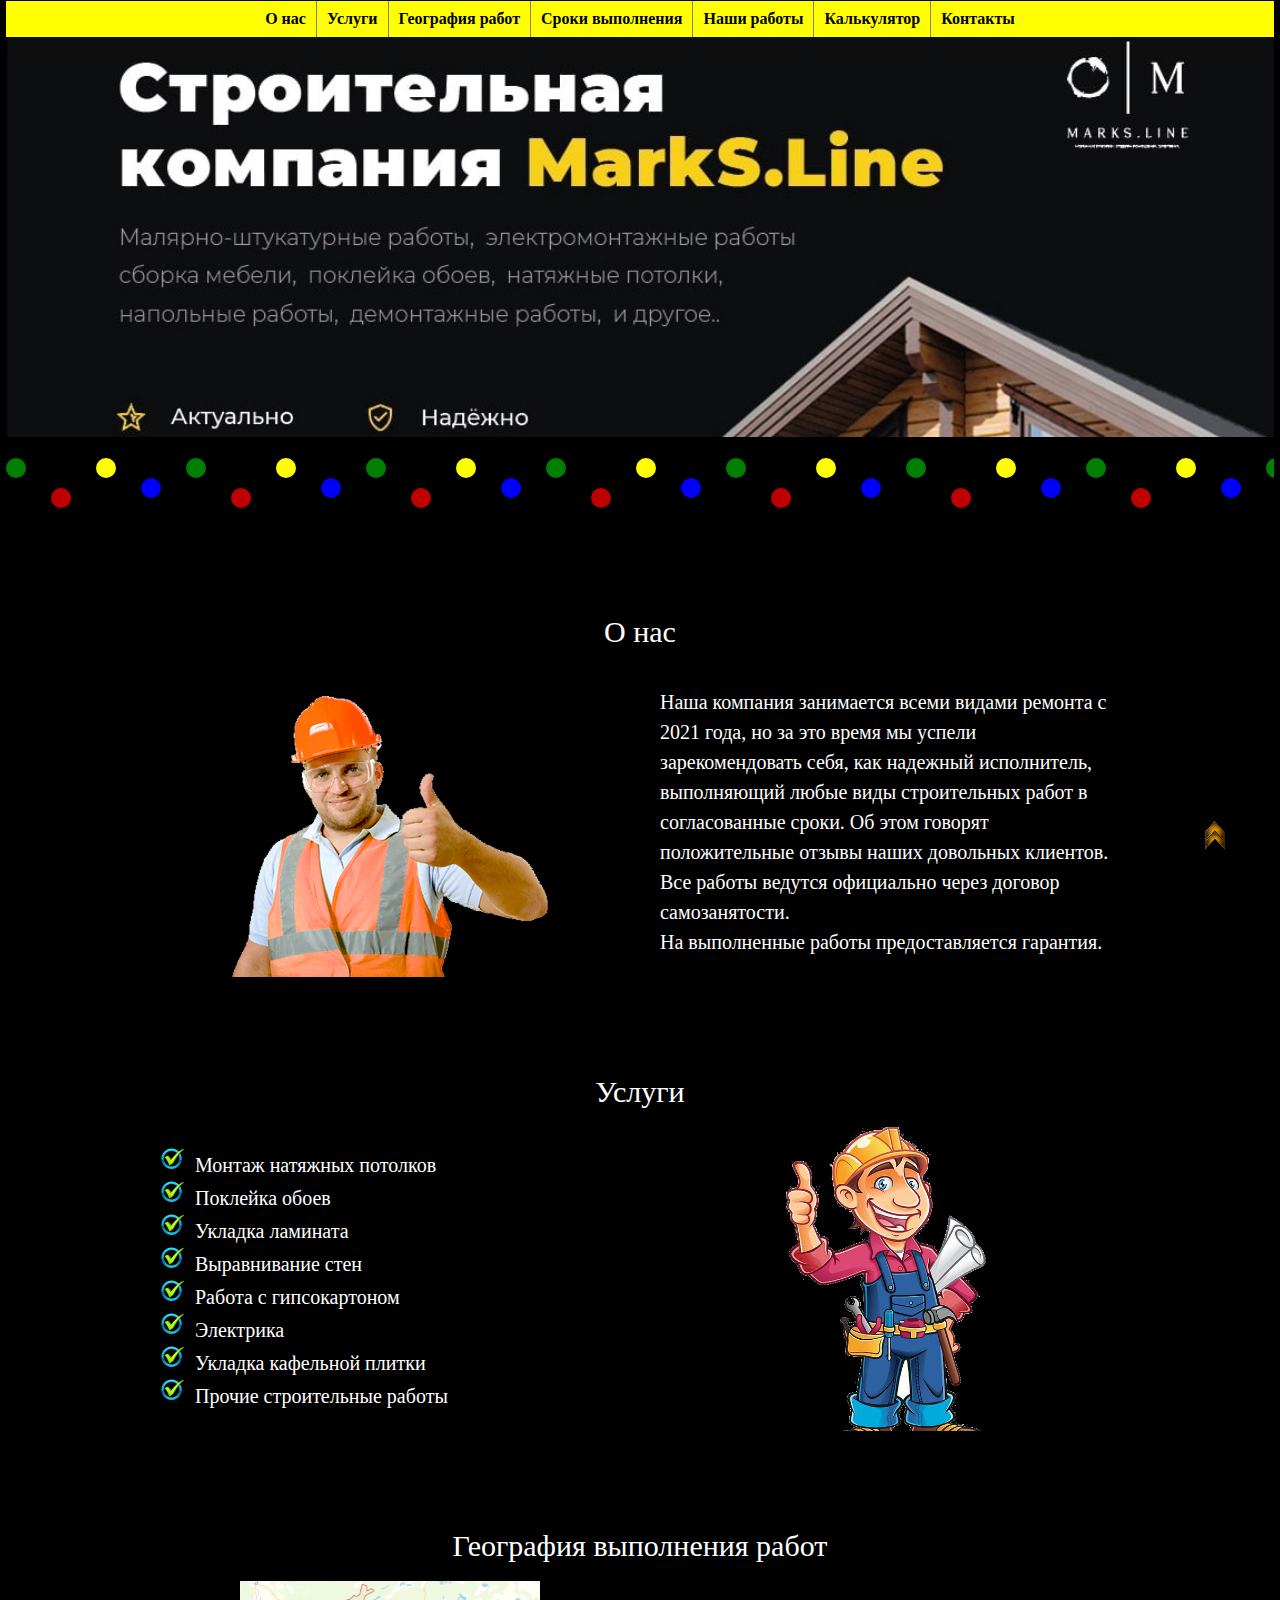
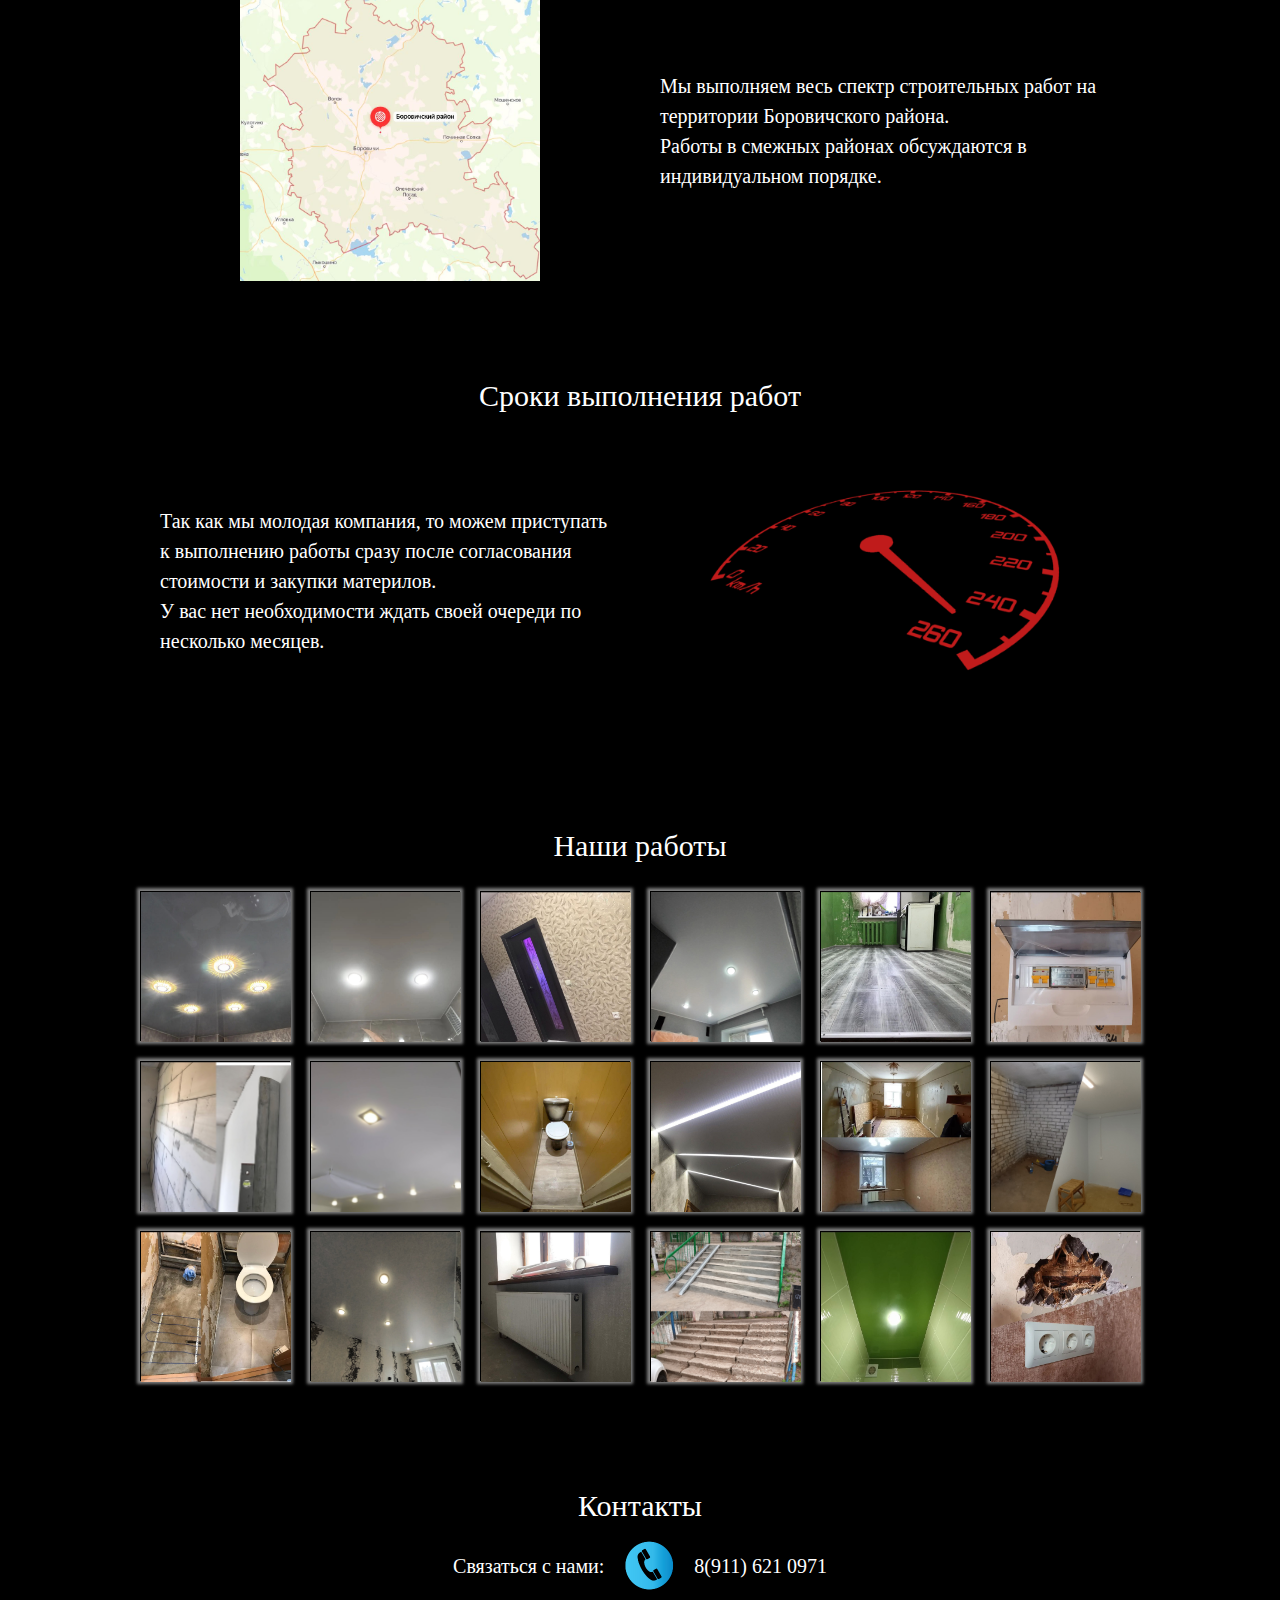
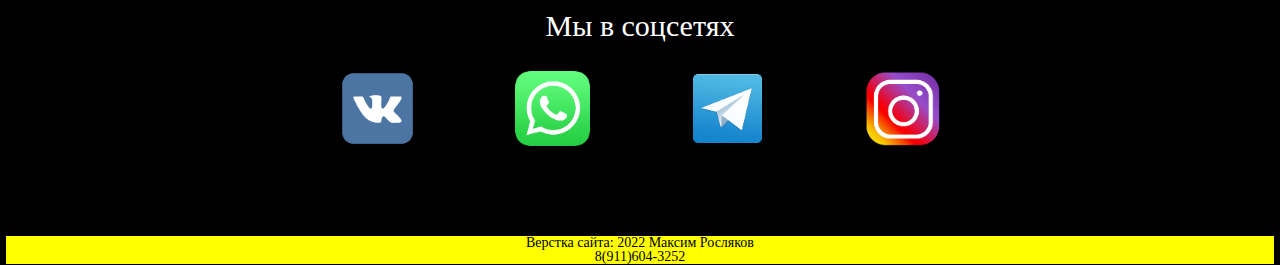
==== commit f250e0d6: "add garland" ====
--- a/index.html
+++ b/index.html
@@ -9,6 +9,7 @@
 	<link rel="stylesheet" href="css/style_base.css">
 	<link rel="stylesheet" href="css/menu.css">
 	<link rel="stylesheet" href="css/style_index.css">
+	<link rel = "stylesheet" href = "css/garland.css"/>
 	<meta name="description" content="Ремонт квартир в городе Боровичи и районе. Делаем все виды ремонта: натяжные потолки, поклейка обоев, выравнивание стен, ламинат, ремонт ванных комнат, полы, плитка. Работаем по договору">
 	<meta name="yandex-verification" content="36c508fd38921c4e">
 	<script type="text/javascript" src="js/script_menu.js"></script>
@@ -32,7 +33,7 @@
 <!-- /Yandex.Metrika counter -->
 
 <div class="container">
-	<header>
+	<header id = "header">
 <!--------------------------desktop menu---------------------------->
 		<div class="menu">
 			<div class="menu_buttons"><a href="#about_us">О нас</a></div>
@@ -161,5 +162,6 @@
 		Верстка сайта: 2022 Максим Росляков <br> 8(911)604-3252
 	</footer>
 </div>
+	<script src = "js/garland.js"></script>
 </body>
 </html>--- a/css/style_index.css
+++ b/css/style_index.css
@@ -13,6 +13,7 @@
     font-size: 30px;
     display: inline-block;
     margin: 20px auto;
+    text-align: center;
 }
 
 p{
--- a/css/garland.css
+++ b/css/garland.css
@@ -0,0 +1,71 @@
+﻿.greenBall{
+	position:relative;
+	margin-top:20px;
+	margin-right:25px;
+	width:20px;
+	height:20px;
+	border-radius:10px;
+	background:green;
+}
+
+.greenBallContainer{
+	position:relative;
+	width:40px;
+	height:40px;
+	top:-40px;
+	left:-10px;
+}
+
+.redBall{
+	position:relative;
+	margin-top:50px;
+	margin-right:25px;
+	width:20px;
+	height:20px;
+	border-radius:10px;
+	background:#bf0000;
+}
+
+.redBallContainer{
+	position:relative;
+	width:40px;
+	height:70px;
+	top:-70px;
+	left:-10px;
+}
+
+.yellowBall{
+	position:relative;
+	margin-top:20px;
+	margin-right:25px;
+	width:20px;
+	height:20px;
+	border-radius:10px;
+	background:#ffff00;
+}
+
+.yellowBallContainer{
+	position:relative;
+	width:40px;
+	height:40px;
+	top:-40px;
+	left:-10px;
+}
+
+.blueBall{
+	position:relative;
+	margin-top:40px;
+	margin-right:25px;
+	width:20px;
+	height:20px;
+	border-radius:10px;
+	background:blue;
+}
+
+.blueBallContainer{
+	position:relative;
+	width:40px;
+	height:60px;
+	top:-60px;
+	left:-10px;
+}
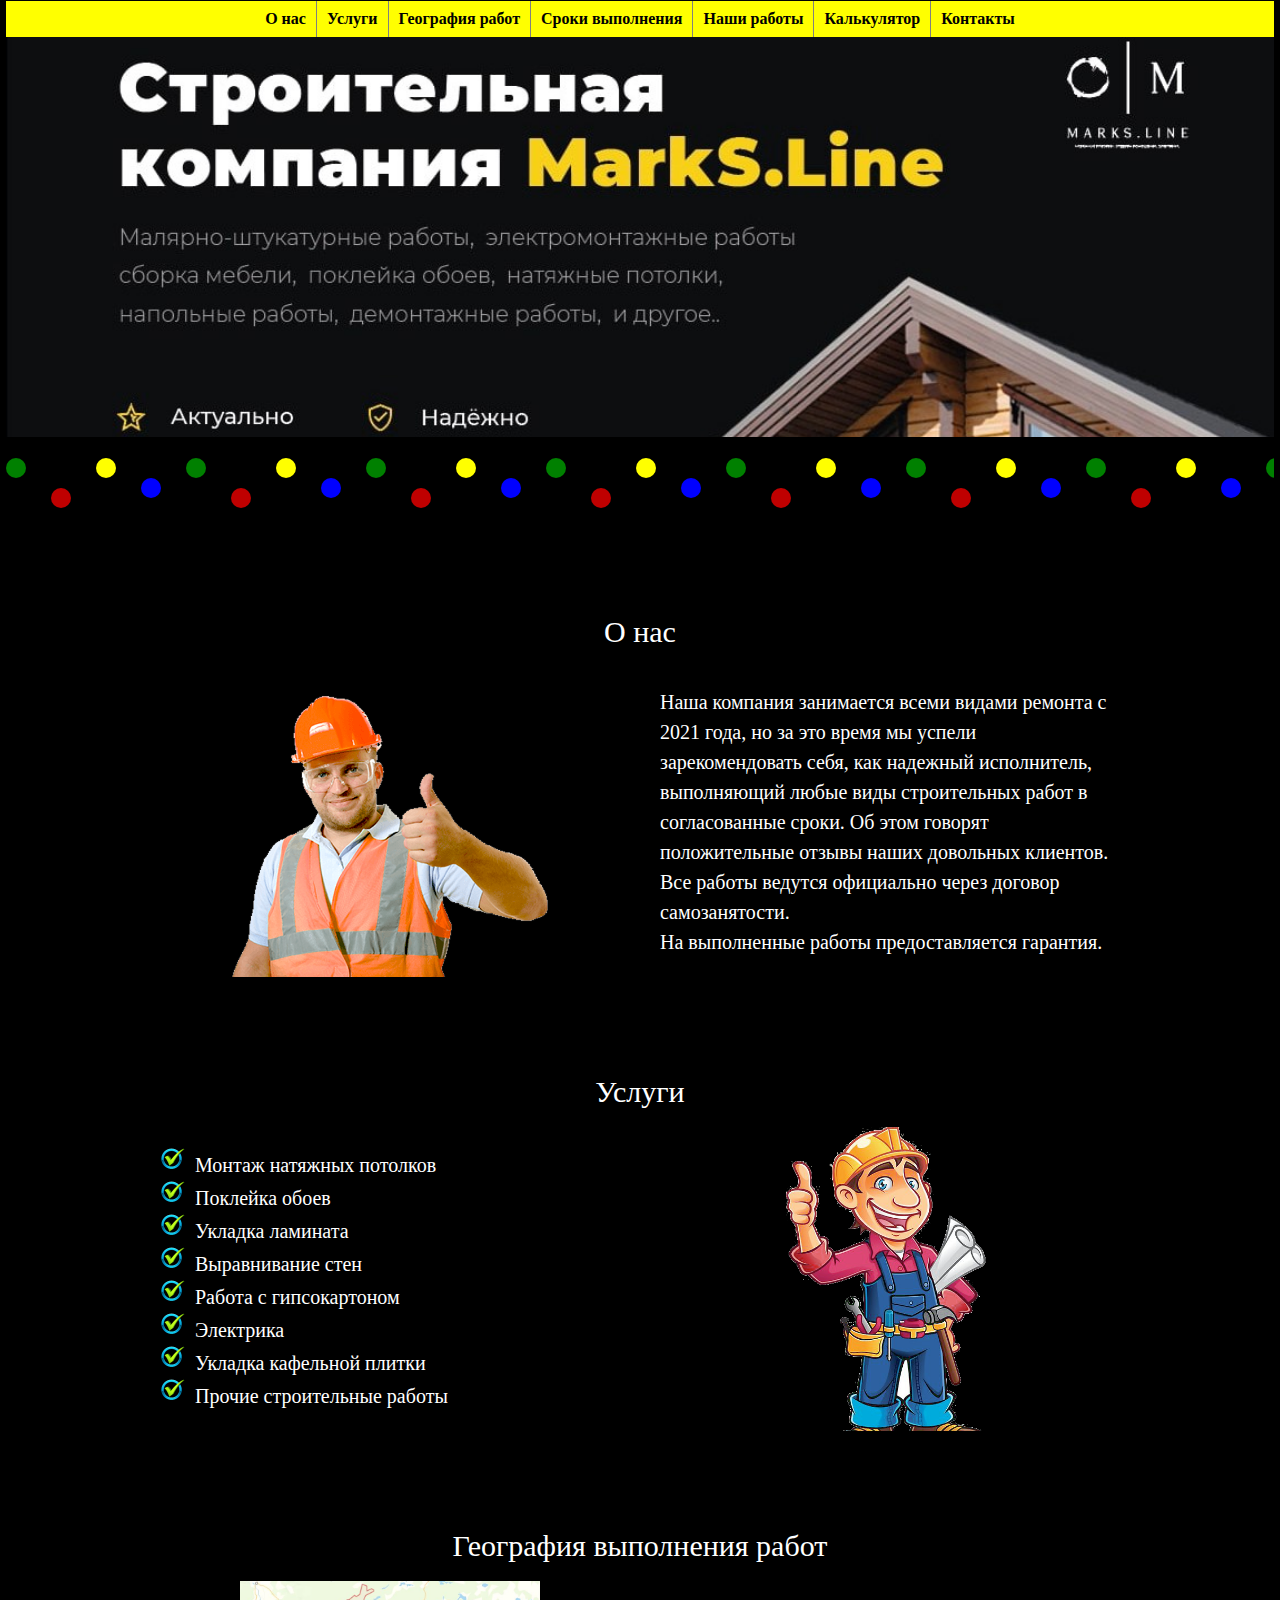
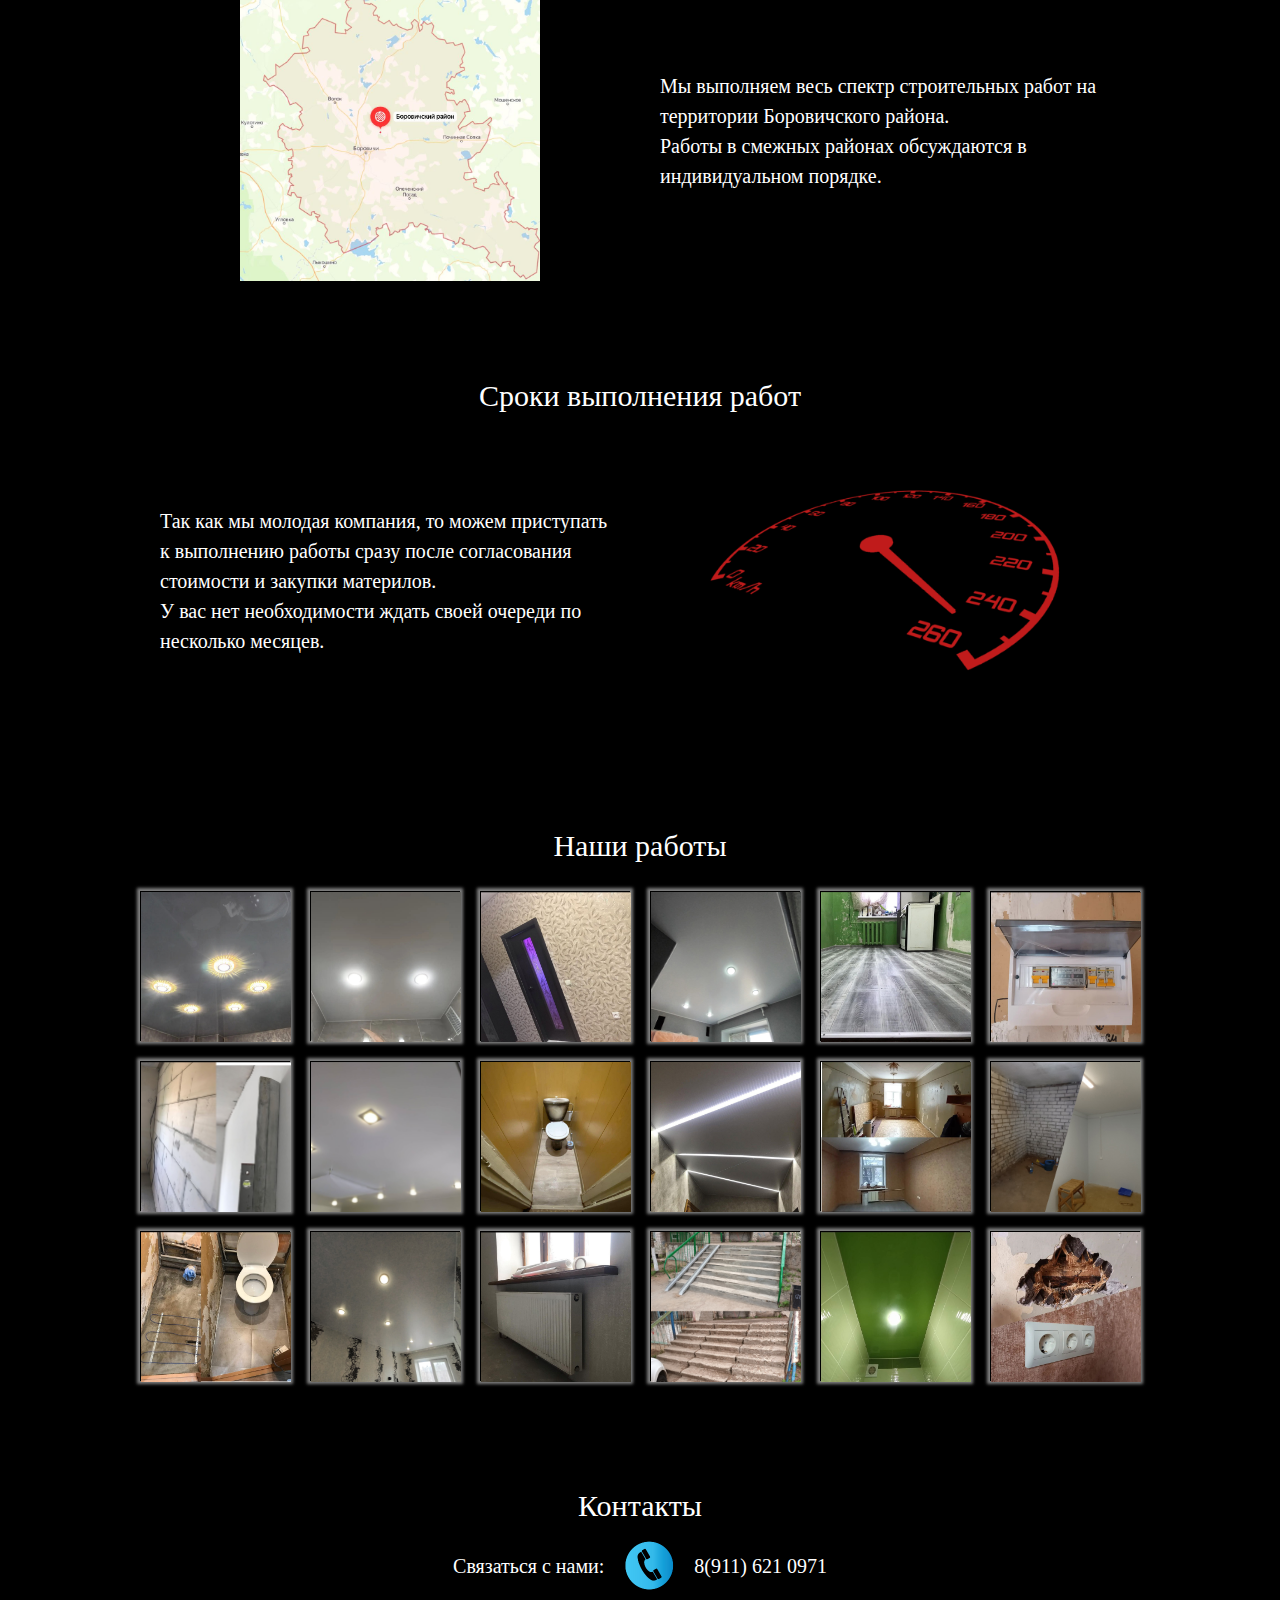
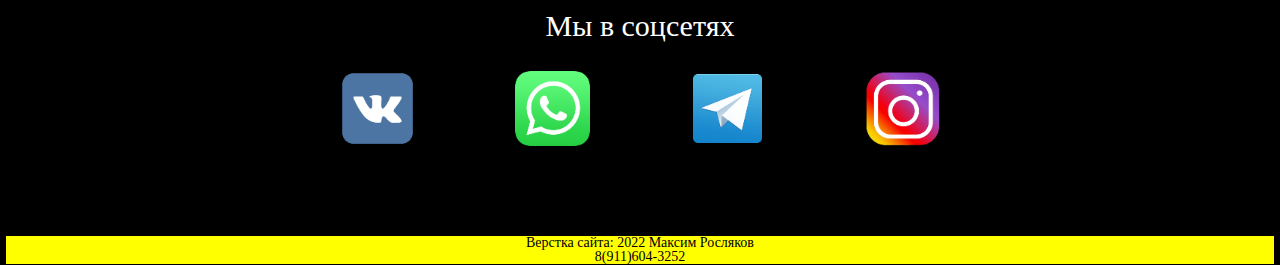
==== commit 1c022739: "add to the up button" ====
--- a/index.html
+++ b/index.html
@@ -10,6 +10,7 @@
 	<link rel="stylesheet" href="css/menu.css">
 	<link rel="stylesheet" href="css/style_index.css">
 	<link rel = "stylesheet" href = "css/garland.css"/>
+	<link rel = "stylesheet" href = "css/toTheUp.css"/>
 	<meta name="description" content="Ремонт квартир в городе Боровичи и районе. Делаем все виды ремонта: натяжные потолки, поклейка обоев, выравнивание стен, ламинат, ремонт ванных комнат, полы, плитка. Работаем по договору">
 	<meta name="yandex-verification" content="36c508fd38921c4e">
 	<script type="text/javascript" src="js/script_menu.js"></script>
@@ -61,7 +62,6 @@
 	</header>
 
 	<main>
-		<div class="to_the_moon"><a href="#"><img src="img\up.png" width="100%"></a></div>
 		<div class="about_us" id="about_us">
 			<h2 align="center">О нас</h2>
 			<div class="container_razdela">
@@ -163,5 +163,6 @@
 	</footer>
 </div>
 	<script src = "js/garland.js"></script>
+	<script src = "js/toTheUp.js"></script>
 </body>
 </html>--- a/css/style_index.css
+++ b/css/style_index.css
@@ -238,19 +238,7 @@
     width: 100%;
     justify-content: center;
 }
-/*Кнопка вверх*/
-
-.to_the_moon {
-    width:30px;
-    height:30px;
-    position:fixed;
-    bottom:50px;
-    right:50px;
-    color:black;
-}
-.to_the_moon:hover{
-    box-shadow: 0 0 10px yellow;
-}
+
 footer{
     margin: 80px 0 0 0;
     font-size: 14px;
--- a/css/toTheUp.css
+++ b/css/toTheUp.css
@@ -0,0 +1,103 @@
+﻿/*-----------mainStyles-------------*/
+
+
+@keyframes toTheUp{
+	0% {bottom:0px;}
+	70% {bottom:10px;}
+	100% {bottom:0px;}
+}
+
+@keyframes anim1{
+	0% {top:95%;}
+	70% {top:-110%; opacity:1;}
+	71% {top:110%; opacity:0;}
+	80% {top:90%;}
+	100% {top:95%;}
+	
+}
+
+#arrowContainer{
+	position:fixed;
+	bottom:0px;
+	left:50%;
+	transform:translate(-50%, 0);
+	width:100px;
+	height:50px;
+	animation: toTheUp 1.2s ease-in-out infinite;
+	z-index:10;
+	opacity:0;
+}
+
+#arrowContainer:hover{
+	cursor:pointer;
+}
+
+#topArrowShadow{
+	position:absolute;
+	top:50%;
+	left:50%;
+	transform:translate(-50%, -50%);
+	width:100px;
+	height:50px;
+	filter:drop-shadow(0px 3px 3px #000);
+}
+
+#topArrow{
+	position:absolute;
+	top:50%;
+	left:50%;
+	transform:translate(-50%, -50%);
+	width:100px;
+	height:50px;
+	background:rgba(255, 255, 255, 0.4);
+	clip-path: polygon(50% 10%, 90% 30%, 90% 40%, 50% 20%, 10% 40%, 10% 30%);
+}
+
+#mainArrowShadow{
+	position:absolute;
+	top:50%;
+	left:50%;
+	transform:translate(-50%, -50%);
+	width:100px;
+	height:50px;
+	filter:drop-shadow(0px 3px 3px #000);
+}
+
+#mainArrow{
+	position:absolute;
+	top:50%;
+	left:50%;
+	transform:translate(-50%, -50%);
+	width:100px;
+	height:50px;
+	background:rgba(255, 255, 255, 0.4);
+	clip-path: polygon(50% 35%, 100% 60%, 100% 70%, 50% 45%, 0% 70%, 0 60%);
+}
+
+#bottomArrowShadow{
+	position:absolute;
+	top:50%;
+	left:50%;
+	transform:translate(-50%, -50%);
+	width:100px;
+	height:50px;
+	filter:drop-shadow(0px 3px 3px #000);
+}
+
+#bottomArrow{
+	position:absolute;
+	top:50%;
+	left:50%;
+	transform:translate(-50%, -50%);
+	width:100px;
+	height:50px;
+	background:rgba(255, 255, 255, 0.4);
+	clip-path: polygon(50% 60%, 90% 80%, 90% 90%, 50% 70%, 10% 90%, 10% 80%);
+}
+
+
+.div{
+	width:100%;
+	height:500px;
+	border:1px solid #00f;
+}